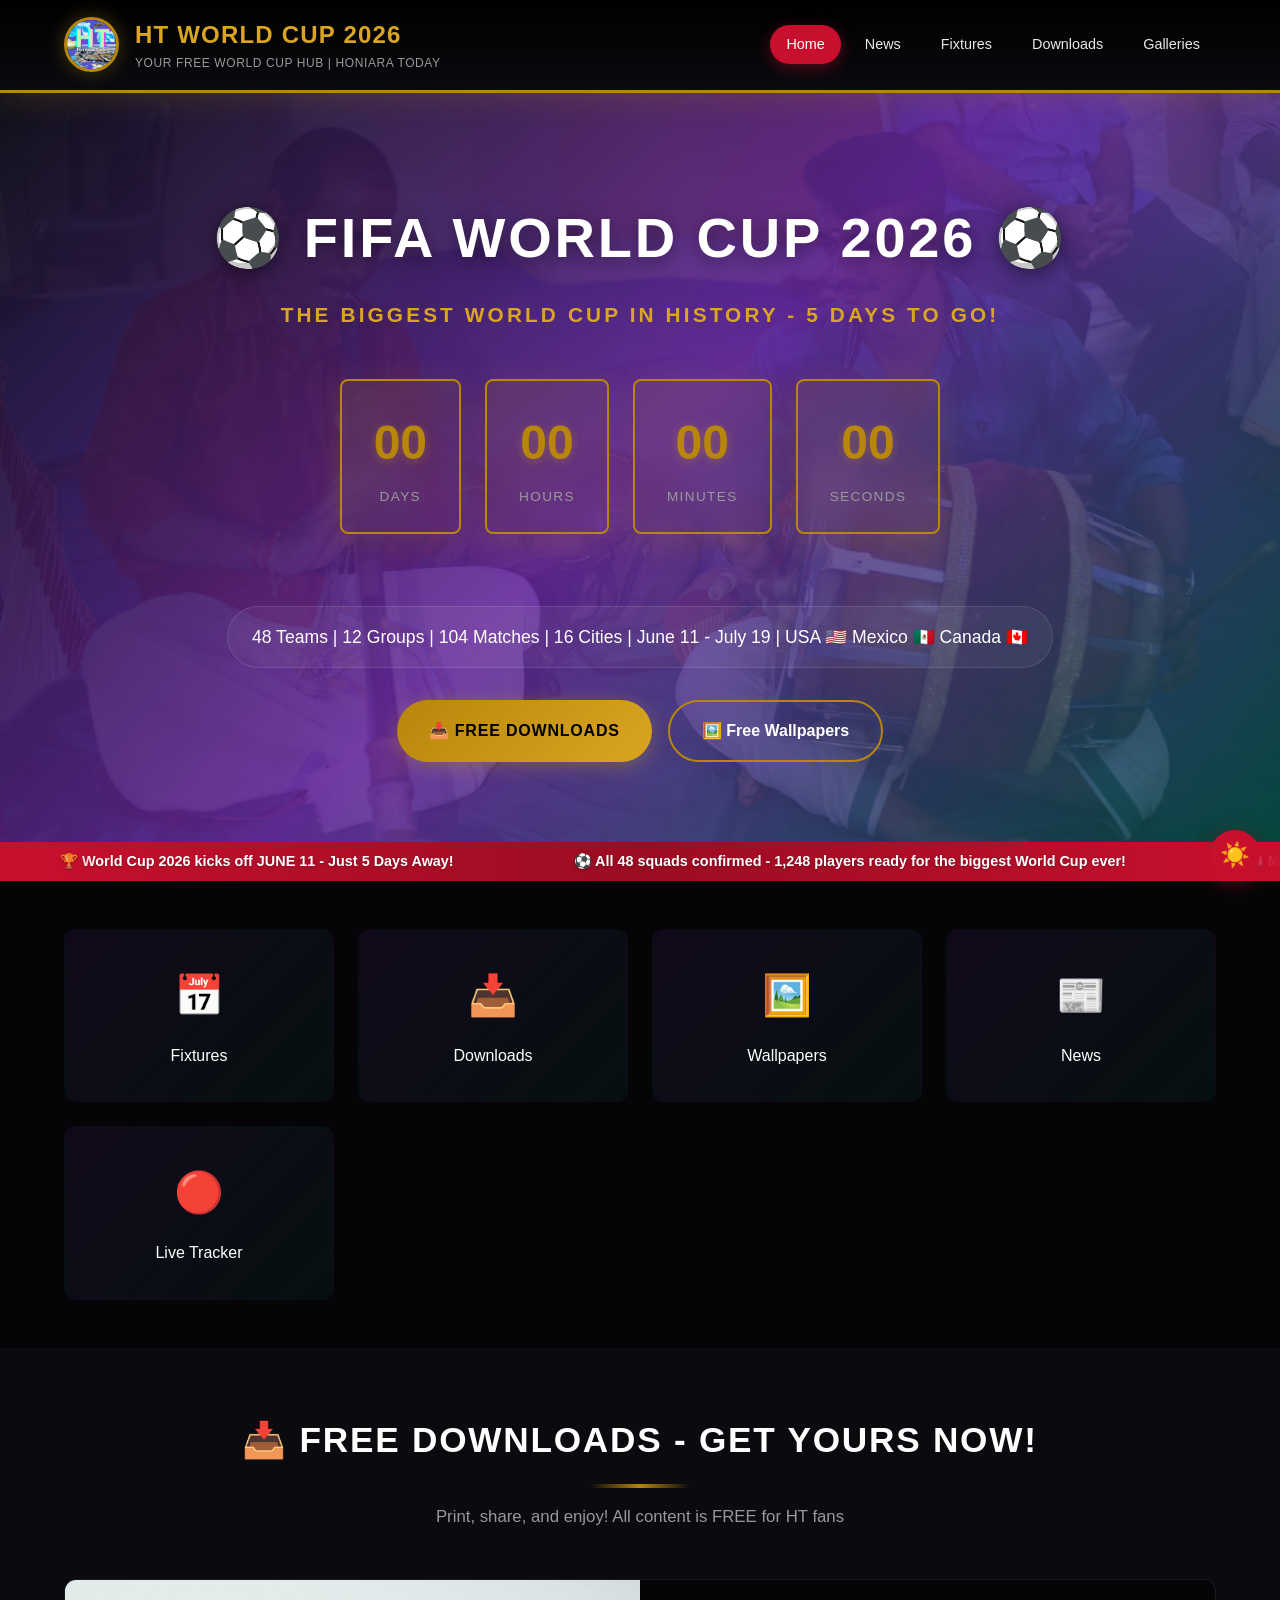
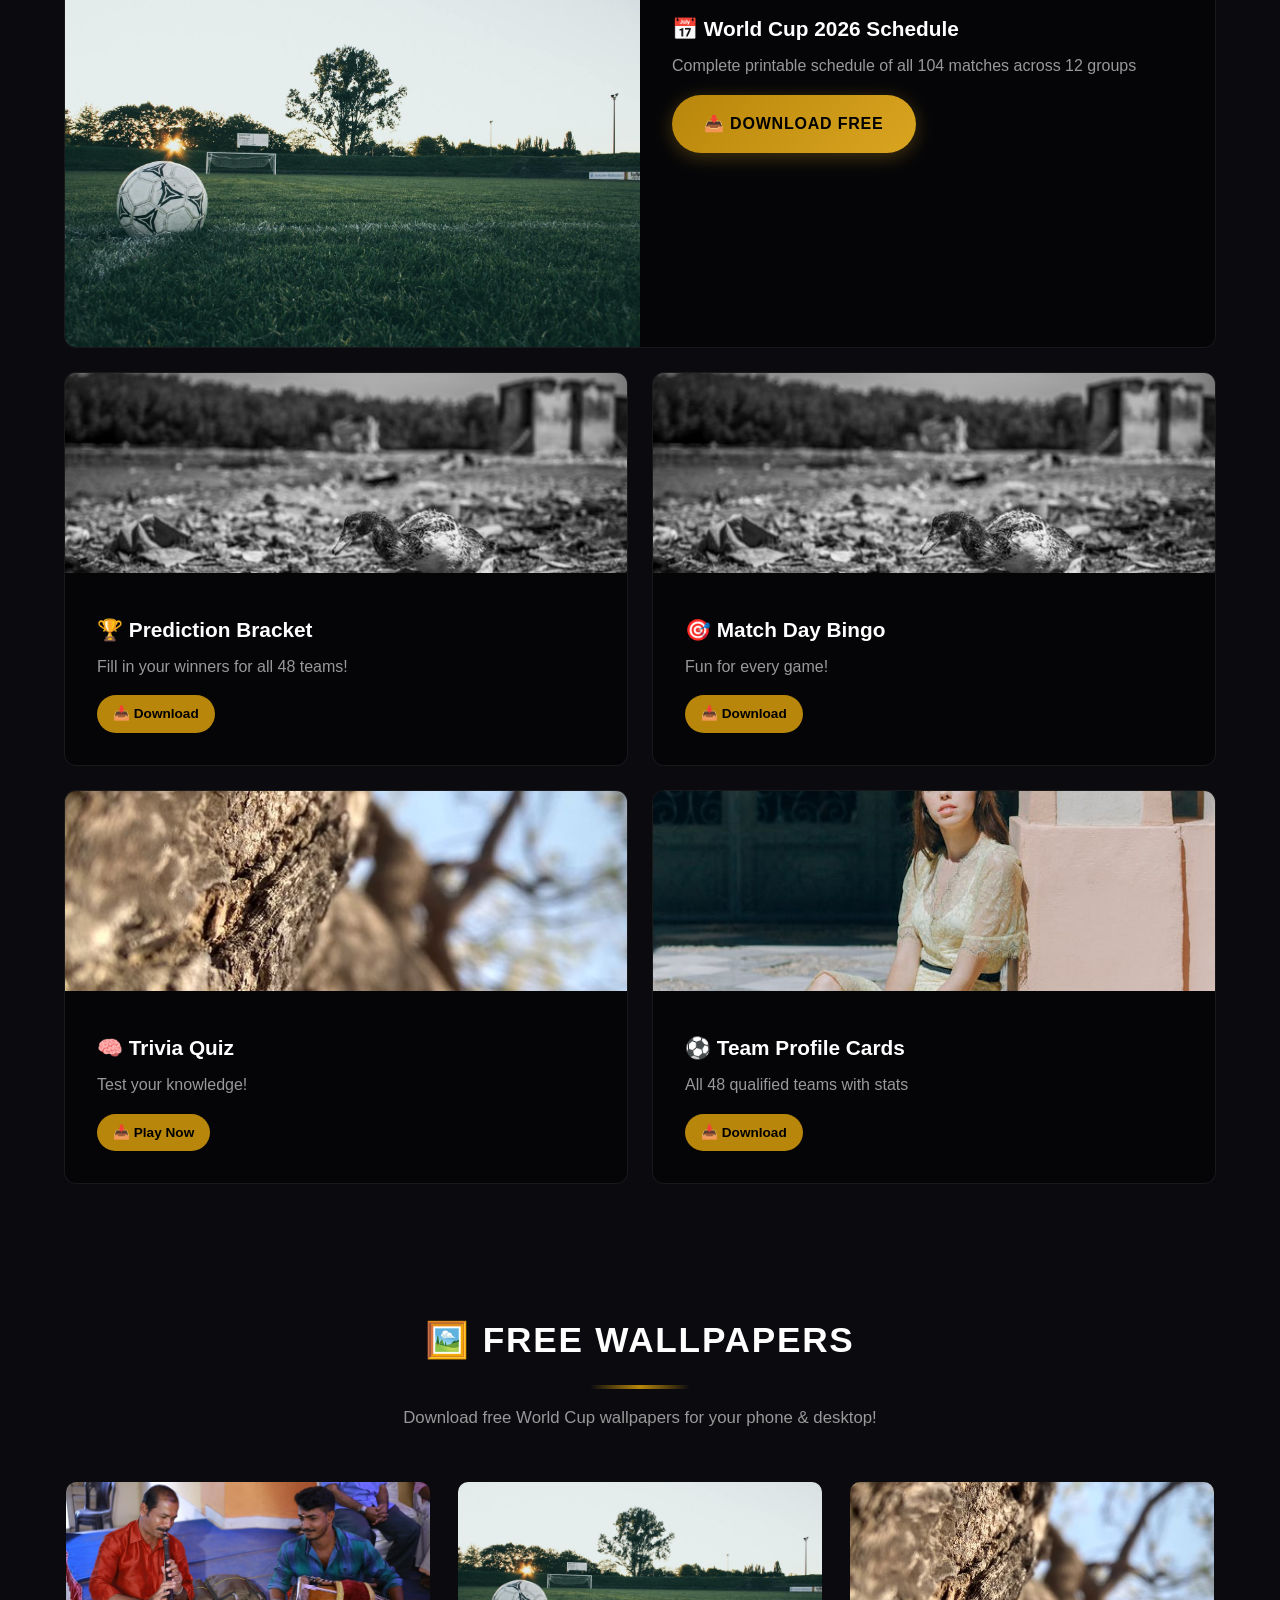
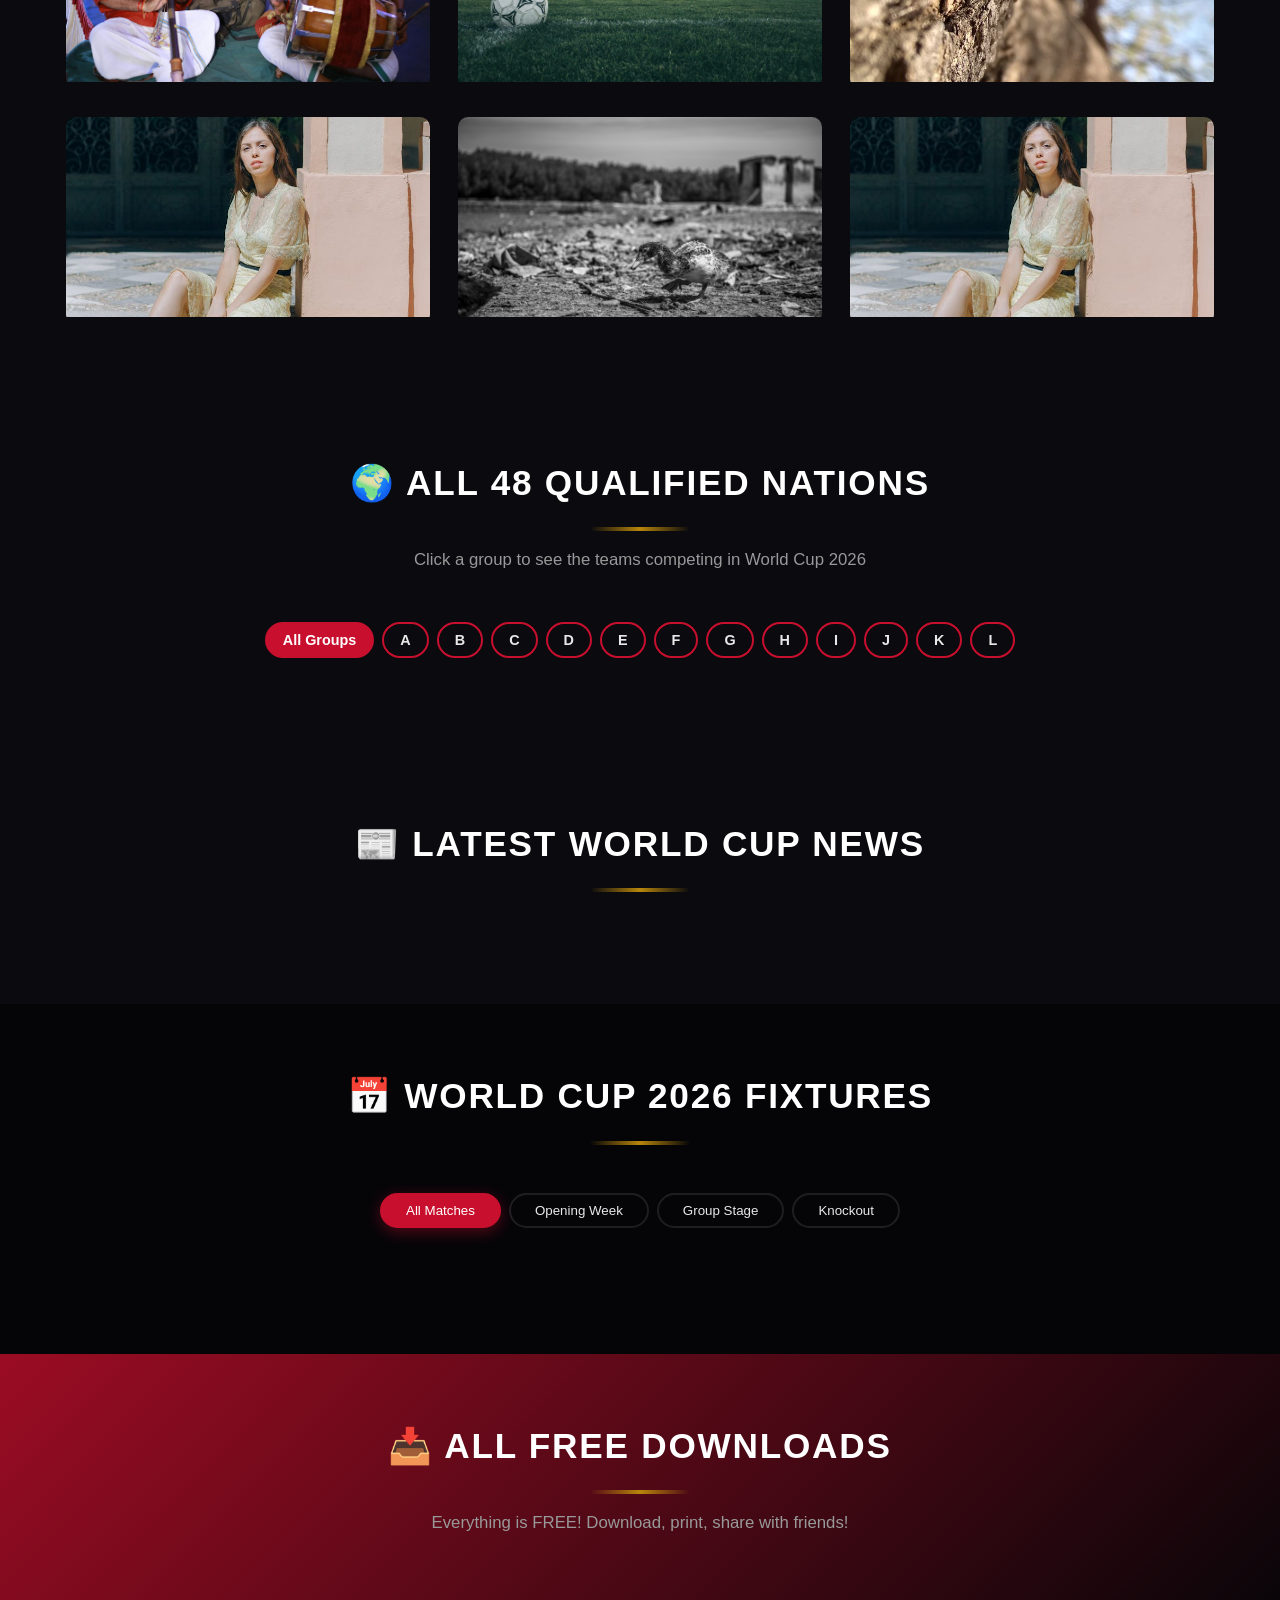
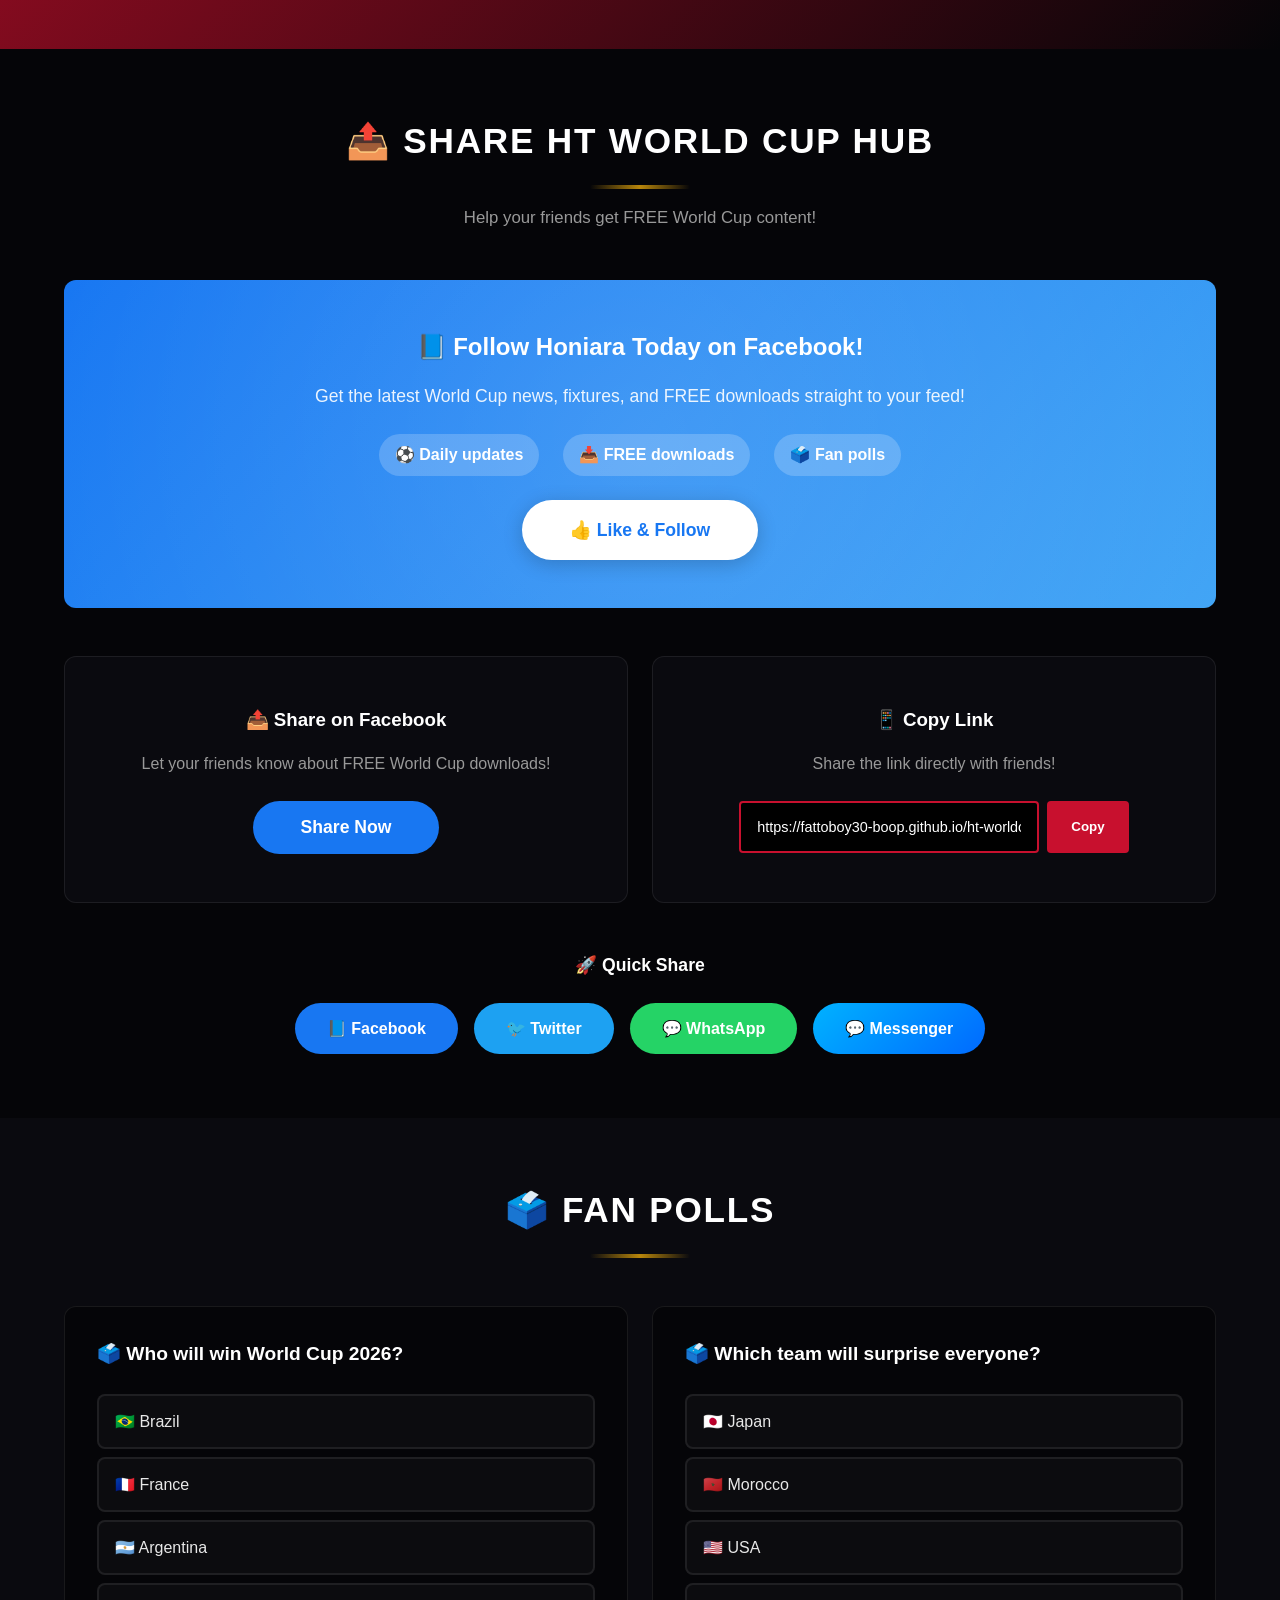
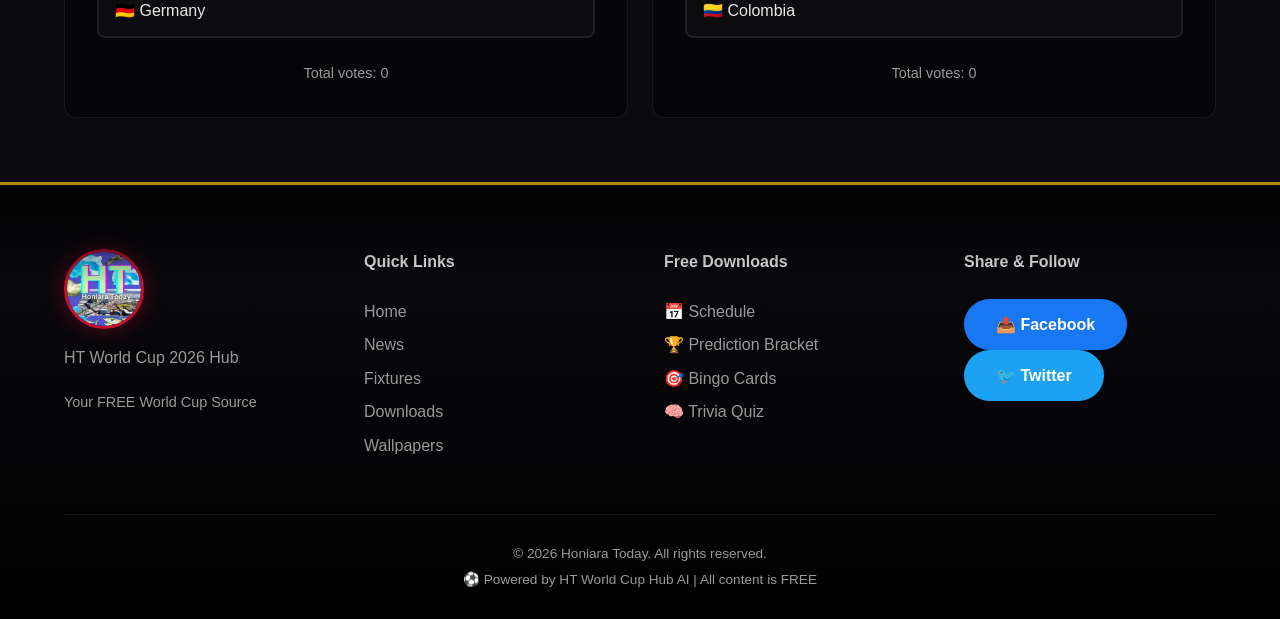
==== index.html @ 358db32e "FIFA World Cup 2026 Hub - Clean deploy - FIFA World Cup 2026 theme (gold, dark, official styling) - " ====
<!DOCTYPE html>
<html lang="en">
<head>
    <meta charset="UTF-8">
    <meta name="viewport" content="width=device-width, initial-scale=1.0">
    <title>HT World Cup 2026 Hub | Honiara Today - FREE News, Fixtures & Downloads</title>
    <meta name="description" content="Your #1 FREE World Cup 2026 source - News, fixtures, downloads, wallpapers, group stages & more! 48 teams, 12 groups, 104 matches.">
    <meta name="keywords" content="FIFA World Cup 2026, World Cup fixtures, World Cup news, free downloads, wallpapers, bingo, trivia">
    <meta name="author" content="Honiara Today">
    <meta name="robots" content="index, follow">
    <link rel="canonical" href="https://fattoboy30-boop.github.io/ht-worldcup-hub-2026/">
    
    <!-- Open Graph / Facebook -->
    <meta property="og:type" content="website">
    <meta property="og:url" content="https://fattoboy30-boop.github.io/ht-worldcup-hub-2026/">
    <meta property="og:title" content="HT World Cup 2026 Hub | Honiara Today">
    <meta property="og:description" content="FREE World Cup 2026 downloads, news, fixtures - Honiara Today. 48 teams, 12 groups, 104 matches.">
    <meta property="og:image" content="images/HT LOGO.jpg">
    <meta property="og:image:alt" content="HT World Cup 2026 Hub Logo">
    <meta property="og:site_name" content="HT World Cup 2026 Hub">
    
    <!-- Twitter -->
    <meta name="twitter:card" content="summary_large_image">
    <meta name="twitter:title" content="HT World Cup 2026 Hub | Honiara Today">
    <meta name="twitter:description" content="FREE World Cup 2026 downloads, news, fixtures - Honiara Today">
    <meta name="twitter:image" content="images/HT LOGO.jpg">
    
    <!-- Performance: Preconnect to external resources -->
    <link rel="preconnect" href="https://fonts.googleapis.com">
    <link rel="preconnect" href="https://fonts.gstatic.com" crossorigin>
    
    <!-- Favicon -->
    <link rel="icon" href="images/HT LOGO.jpg" type="image/jpeg">
    <link rel="apple-touch-icon" href="images/HT LOGO.jpg">
    
    <!-- Theme color for mobile browsers -->
    <meta name="theme-color" content="#7B2FBE">
    <meta name="msapplication-TileColor" content="#7B2FBE">
    
    <!-- Stylesheet -->
    <link rel="stylesheet" href="css/style.css">
    
    <!-- Structured Data for SEO -->
    <script type="application/ld+json">
    {
        "@context": "https://schema.org",
        "@type": "WebSite",
        "name": "HT World Cup 2026 Hub",
        "url": "https://fattoboy30-boop.github.io/ht-worldcup-hub-2026/",
        "description": "Your #1 FREE World Cup 2026 source - News, fixtures, downloads, wallpapers, group stages & more!",
        "publisher": {
            "@type": "Organization",
            "name": "Honiara Today",
            "logo": {
                "@type": "ImageObject",
                "url": "images/HT LOGO.jpg"
            }
        },
        "potentialAction": {
            "@type": "SearchAction",
            "target": "https://fattoboy30-boop.github.io/ht-worldcup-hub-2026/?search={search_term_string}",
            "query-input": "required name=search_term_string"
        }
    }
    </script>
</head>
<body>
    <!-- Skip to main content for accessibility -->
    <a href="#main-content" class="skip-link">Skip to main content</a>
    
    <!-- Header -->
    <header class="header" role="banner">
        <div class="container">
            <div class="logo-container">
                <img src="images/HT LOGO.jpg" alt="Honiara Today Logo" class="logo">
                <div class="brand">
                    <h1>HT World Cup 2026</h1>
                    <p>Your FREE World Cup Hub | Honiara Today</p>
                </div>
            </div>
            <nav class="nav" id="mainNav" role="navigation" aria-label="Main navigation">
                <a href="#home" class="nav-link active" aria-current="page">Home</a>
                <a href="#news" class="nav-link">News</a>
                <a href="#fixtures" class="nav-link">Fixtures</a>
                <a href="#downloads" class="nav-link">Downloads</a>
                <a href="#galleries" class="nav-link">Galleries</a>
            </nav>
            <button class="mobile-menu-btn" id="mobileMenuBtn" aria-label="Toggle navigation menu" aria-expanded="false" aria-controls="mainNav">☰</button>
        </div>
    </header>

    <!-- Hero Section -->
    <section class="hero" id="home" aria-label="Hero section with countdown">
        <div class="hero-bg">
            <img src="images/hero/hero_01.jpg" alt="FIFA World Cup 2026 Stadium" class="hero-image" loading="eager" fetchpriority="high">
            <div class="hero-overlay"></div>
        </div>
        <div class="hero-particles" id="heroParticles"></div>
        <div class="hero-content">
            <div class="countdown-container">
                <h2>⚽ FIFA World Cup 2026 ⚽</h2>
                <p class="countdown-label">The Biggest World Cup in History - 5 Days To Go!</p>
                <div class="countdown" id="countdown">
                    <div class="countdown-item">
                        <span id="days">00</span>
                        <label>Days</label>
                    </div>
                    <div class="countdown-item">
                        <span id="hours">00</span>
                        <label>Hours</label>
                    </div>
                    <div class="countdown-item">
                        <span id="minutes">00</span>
                        <label>Minutes</label>
                    </div>
                    <div class="countdown-item">
                        <span id="seconds">00</span>
                        <label>Seconds</label>
                    </div>
                </div>
                <p class="hero-info">48 Teams | 12 Groups | 104 Matches | 16 Cities | June 11 - July 19 | USA 🇺🇸 Mexico 🇲🇽 Canada 🇨🇦</p>
            </div>
            <div class="hero-cta">
                <a href="#downloads" class="btn btn-primary">📥 Free Downloads</a>
                <a href="#galleries" class="btn btn-secondary">🖼️ Free Wallpapers</a>
            </div>
        </div>
    </section>

    <!-- Breaking News Ticker -->
    <div class="ticker" role="marquee" aria-label="Breaking news">
        <div class="ticker-content" id="ticker">
            <span class="ticker-item">🏆 World Cup 2026 kicks off JUNE 11 - Just 5 Days Away!</span>
            <span class="ticker-item">⚽ All 48 squads confirmed - 1,248 players ready for the biggest World Cup ever!</span>
            <span class="ticker-item">⚽ Mexico vs South Africa - OPENING MATCH June 11 at Estadio Azteca</span>
            <span class="ticker-item">🆕 FIFA bans water bottles from stadiums - Hydration stations available</span>
            <span class="ticker-item">🆕 New Laws of the Game debut at World Cup 2026</span>
            <span class="ticker-item">⚽ Cote d'Ivoire stun France 2-1 in pre-tournament friendly!</span>
            <span class="ticker-item">⚽ Iraq draw with Spain - Merchas Doski wonder goal!</span>
            <span class="ticker-item">⚽ Iran visa crisis - squad departs for Mexico despite delays</span>
            <span class="ticker-item">📥 FREE downloads available - Schedules, Wallpapers, Bingo!</span>
            <span class="ticker-item">🗳️ Vote in our fan polls - Who will win World Cup 2026?</span>
        </div>
    </div>

    <!-- Main Content -->
    <main class="main" id="main-content" role="main">
        <!-- Live Scores Section (Hidden by default, shown during matches) -->
        <section class="section live-scores-section" id="live-scores" aria-labelledby="live-scores-title" style="display: none;">
            <div class="container">
                <h2 class="section-title reveal" id="live-scores-title">
                    <span class="live-indicator"></span>
                    🔴 Live Scores
                </h2>
                <div class="live-scores-grid" id="liveScoresGrid">
                    <!-- Live scores loaded from JS -->
                </div>
            </div>
        </section>

        <!-- Quick Links Section -->
        <section class="section quick-links" aria-labelledby="quick-links-title">
            <div class="container">
                <h2 class="section-title reveal" id="quick-links-title" style="display: none;">Quick Links</h2>
                <div class="quick-grid">
                    <a href="#fixtures" class="quick-card reveal">
                        <span class="quick-icon">📅</span>
                        <span>Fixtures</span>
                    </a>
                    <a href="#downloads" class="quick-card reveal">
                        <span class="quick-icon">📥</span>
                        <span>Downloads</span>
                    </a>
                    <a href="#galleries" class="quick-card reveal">
                        <span class="quick-icon">🖼️</span>
                        <span>Wallpapers</span>
                    </a>
                    <a href="#news" class="quick-card reveal">
                        <span class="quick-icon">📰</span>
                        <span>News</span>
                    </a>
                    <a href="downloads/live-tracker.html" class="quick-card reveal" target="_blank">
                        <span class="quick-icon">🔴</span>
                        <span>Live Tracker</span>
                    </a>
                </div>
            </div>
        </section>

        <!-- Featured Downloads Section -->
        <section class="section featured-downloads" id="featured" aria-labelledby="featured-title">
            <div class="container">
                <h2 class="section-title reveal" id="featured-title">📥 FREE Downloads - Get Yours Now!</h2>
                <p class="section-subtitle reveal">Print, share, and enjoy! All content is FREE for HT fans</p>
                <div class="featured-grid">
                    <div class="featured-card large reveal">
                        <img src="images/hero/hero_03.jpg" alt="World Cup 2026 Stadium" class="featured-img" loading="lazy">
                        <div class="featured-content">
                            <h3>📅 World Cup 2026 Schedule</h3>
                            <p>Complete printable schedule of all 104 matches across 12 groups</p>
                            <a href="downloads/world-cup-2026-schedule.html" class="btn btn-primary" target="_blank" rel="noopener">📥 Download FREE</a>
                        </div>
                    </div>
                    <div class="featured-card reveal">
                        <img src="images/downloads/downloads_02.jpg" alt="World Cup 2026 Prediction Bracket" class="featured-img" loading="lazy">
                        <div class="featured-content">
                            <h3>🏆 Prediction Bracket</h3>
                            <p>Fill in your winners for all 48 teams!</p>
                            <a href="downloads/prediction-bracket.html" class="btn-small" target="_blank" rel="noopener">📥 Download</a>
                        </div>
                    </div>
                    <div class="featured-card reveal">
                        <img src="images/news/news_07.jpg" alt="Match Day Bingo Cards" class="featured-img" loading="lazy">
                        <div class="featured-content">
                            <h3>🎯 Match Day Bingo</h3>
                            <p>Fun for every game!</p>
                            <a href="downloads/matchday-bingo.html" class="btn-small" target="_blank" rel="noopener">📥 Download</a>
                        </div>
                    </div>
                    <div class="featured-card reveal">
                        <img src="images/hero/hero_02.jpg" alt="World Cup 2026 Trivia Quiz" class="featured-img" loading="lazy">
                        <div class="featured-content">
                            <h3>🧠 Trivia Quiz</h3>
                            <p>Test your knowledge!</p>
                            <a href="downloads/world-cup-trivia.html" class="btn-small" target="_blank" rel="noopener">📥 Play Now</a>
                        </div>
                    </div>
                    <div class="featured-card reveal">
                        <img src="images/hero/hero_04.jpg" alt="All 48 Team Profile Cards" class="featured-img" loading="lazy">
                        <div class="featured-content">
                            <h3>⚽ Team Profile Cards</h3>
                            <p>All 48 qualified teams with stats</p>
                            <a href="downloads/team-profile-cards.html" class="btn-small" target="_blank" rel="noopener">📥 Download</a>
                        </div>
                    </div>
                </div>
            </div>
        </section>

        <!-- Free Wallpapers Section -->
        <section class="section wallpapers-section" id="galleries">
            <div class="container">
                <h2 class="section-title reveal">🖼️ FREE Wallpapers</h2>
                <p class="section-subtitle reveal">Download free World Cup wallpapers for your phone & desktop!</p>
                <div class="wallpapers-grid">
                    <div class="wallpaper-card reveal">
                        <img src="images/wallpapers/wallpapers_01.jpg" alt="Stadium Lights Wallpaper" class="wallpaper-img" loading="lazy">
                        <div class="wallpaper-overlay">
                            <span class="wallpaper-title">Stadium Lights</span>
                            <a href="images/wallpapers/wallpapers_01.jpg" download class="btn-small" aria-label="Download Stadium Lights wallpaper">📥 Download</a>
                        </div>
                    </div>
                    <div class="wallpaper-card reveal">
                        <img src="images/wallpapers/wallpapers_02.jpg" alt="Stadium Panorama Wallpaper" class="wallpaper-img" loading="lazy">
                        <div class="wallpaper-overlay">
                            <span class="wallpaper-title">Stadium Panorama</span>
                            <a href="images/wallpapers/wallpapers_02.jpg" download class="btn-small" aria-label="Download Stadium Panorama wallpaper">📥 Download</a>
                        </div>
                    </div>
                    <div class="wallpaper-card reveal">
                        <img src="images/wallpapers/wallpapers_03.jpg" alt="Football Field Wallpaper" class="wallpaper-img" loading="lazy">
                        <div class="wallpaper-overlay">
                            <span class="wallpaper-title">Football Field</span>
                            <a href="images/wallpapers/wallpapers_03.jpg" download class="btn-small" aria-label="Download Football Field wallpaper">📥 Download</a>
                        </div>
                    </div>
                    <div class="wallpaper-card reveal">
                        <img src="images/wallpapers/wallpapers_04.jpg" alt="Soccer Goal Wallpaper" class="wallpaper-img" loading="lazy">
                        <div class="wallpaper-overlay">
                            <span class="wallpaper-title">Soccer Goal</span>
                            <a href="images/wallpapers/wallpapers_04.jpg" download class="btn-small" aria-label="Download Soccer Goal wallpaper">📥 Download</a>
                        </div>
                    </div>
                    <div class="wallpaper-card reveal">
                        <img src="images/wallpapers/wallpapers_06.jpg" alt="Celebration Wallpaper" class="wallpaper-img" loading="lazy">
                        <div class="wallpaper-overlay">
                            <span class="wallpaper-title">Goal Celebration</span>
                            <a href="images/wallpapers/wallpapers_06.jpg" download class="btn-small" aria-label="Download Celebration wallpaper">📥 Download</a>
                        </div>
                    </div>
                    <div class="wallpaper-card reveal">
                        <img src="images/news/news_04.jpg" alt="Football Action Wallpaper" class="wallpaper-img" loading="lazy">
                        <div class="wallpaper-overlay">
                            <span class="wallpaper-title">Football Action</span>
                            <a href="images/news/news_04.jpg" download class="btn-small" aria-label="Download Football Action wallpaper">📥 Download</a>
                        </div>
                    </div>
                </div>
            </div>
        </section>

        <!-- All 48 Teams Section -->
        <section class="section teams-section" id="teams" aria-labelledby="teams-title">
            <div class="container">
                <h2 class="section-title reveal" id="teams-title">🌍 All 48 Qualified Nations</h2>
                <p class="section-subtitle reveal">Click a group to see the teams competing in World Cup 2026</p>
                <div class="groups-nav reveal" id="groupsNav">
                    <button class="group-tab active" data-group="all">All Groups</button>
                    <button class="group-tab" data-group="A">A</button>
                    <button class="group-tab" data-group="B">B</button>
                    <button class="group-tab" data-group="C">C</button>
                    <button class="group-tab" data-group="D">D</button>
                    <button class="group-tab" data-group="E">E</button>
                    <button class="group-tab" data-group="F">F</button>
                    <button class="group-tab" data-group="G">G</button>
                    <button class="group-tab" data-group="H">H</button>
                    <button class="group-tab" data-group="I">I</button>
                    <button class="group-tab" data-group="J">J</button>
                    <button class="group-tab" data-group="K">K</button>
                    <button class="group-tab" data-group="L">L</button>
                </div>
                <div class="teams-grid" id="teamsGrid">
                    <!-- Team cards loaded from JS -->
                </div>
            </div>
        </section>

        <!-- Latest News Section -->
        <section class="section" id="news">
            <div class="container">
                <h2 class="section-title reveal">📰 Latest World Cup News</h2>
                <div class="news-grid" id="newsGrid">
                    <!-- News cards loaded from JS -->
                </div>
            </div>
        </section>

        <!-- Fixtures Section -->
        <section class="section fixtures-section" id="fixtures" aria-labelledby="fixtures-title">
            <div class="container">
                <h2 class="section-title reveal" id="fixtures-title">📅 World Cup 2026 Fixtures</h2>
                <div class="fixtures-filter reveal">
                    <button class="filter-btn active" data-filter="all">All Matches</button>
                    <button class="filter-btn" data-filter="opening">Opening Week</button>
                    <button class="filter-btn" data-filter="group">Group Stage</button>
                    <button class="filter-btn" data-filter="knockout">Knockout</button>
                </div>
                <div class="fixtures-graphic-grid" id="fixturesGraphicGrid">
                    <!-- Graphic fixture cards loaded from JS -->
                </div>
                <div class="fixtures-list" id="fixturesList">
                    <!-- Fixtures loaded from JS -->
                </div>
            </div>
        </section>

        <!-- Downloads Section -->
        <section class="section downloads-section" id="downloads" aria-labelledby="downloads-title">
            <div class="container">
                <h2 class="section-title reveal" id="downloads-title">📥 All FREE Downloads</h2>
                <p class="section-subtitle reveal">Everything is FREE! Download, print, share with friends!</p>
                <div class="downloads-grid" id="downloadsGrid">
                    <!-- Download cards loaded from JS -->
                </div>
            </div>
        </section>

        <!-- Share Section -->
        <section class="section share-section" aria-labelledby="share-title">
            <div class="container">
                <h2 class="section-title reveal" id="share-title">📤 Share HT World Cup Hub</h2>
                <p class="section-subtitle reveal">Help your friends get FREE World Cup content!</p>
                
                <!-- Facebook Follow Prompt -->
                <div class="facebook-follow-card reveal">
                    <div class="fb-follow-content">
                        <h3>📘 Follow Honiara Today on Facebook!</h3>
                        <p>Get the latest World Cup news, fixtures, and FREE downloads straight to your feed!</p>
                        <div class="fb-follow-stats">
                            <span>⚽ Daily updates</span>
                            <span>📥 FREE downloads</span>
                            <span>🗳️ Fan polls</span>
                        </div>
                        <a href="https://www.facebook.com/HoniaraToday" target="_blank" class="fb-follow-btn">
                            👍 Like & Follow
                        </a>
                    </div>
                </div>

                <div class="share-grid">
                    <div class="share-card reveal">
                        <h3>📤 Share on Facebook</h3>
                        <p>Let your friends know about FREE World Cup downloads!</p>
                        <button class="share-btn facebook large" onclick="shareSite()">Share Now</button>
                    </div>
                    <div class="share-card reveal">
                        <h3>📱 Copy Link</h3>
                        <p>Share the link directly with friends!</p>
                        <div class="copy-link">
                            <input type="text" value="https://fattoboy30-boop.github.io/ht-worldcup-hub-2026/" readonly id="shareLink">
                            <button onclick="copyLink()">Copy</button>
                        </div>
                    </div>
                </div>

                <!-- Quick Share Buttons -->
                <div class="quick-share reveal">
                    <h4>🚀 Quick Share</h4>
                    <div class="quick-share-btns">
                        <button class="share-btn facebook" onclick="shareSite()">📘 Facebook</button>
                        <button class="share-btn twitter" onclick="shareOnTwitter()">🐦 Twitter</button>
                        <button class="share-btn whatsapp" onclick="shareOnWhatsApp()">💬 WhatsApp</button>
                        <button class="share-btn messenger" onclick="shareOnMessenger()">💬 Messenger</button>
                    </div>
                </div>
            </div>
        </section>

        <!-- Polls Section -->
        <section class="section polls-section" aria-labelledby="polls-title">
            <div class="container">
                <h2 class="section-title reveal" id="polls-title">🗳️ Fan Polls</h2>
                <div class="polls-grid">
                    <div class="poll-card reveal">
                        <h3>🗳️ Who will win World Cup 2026?</h3>
                        <div class="poll-options" id="poll1">
                            <button class="poll-option" data-votes="0">🇧🇷 Brazil</button>
                            <button class="poll-option" data-votes="0">🇫🇷 France</button>
                            <button class="poll-option" data-votes="0">🇦🇷 Argentina</button>
                            <button class="poll-option" data-votes="0">🇩🇪 Germany</button>
                        </div>
                        <p class="poll-total">Total votes: <span id="poll1Total">0</span></p>
                    </div>
                    <div class="poll-card reveal">
                        <h3>🗳️ Which team will surprise everyone?</h3>
                        <div class="poll-options" id="poll2">
                            <button class="poll-option" data-votes="0">🇯🇵 Japan</button>
                            <button class="poll-option" data-votes="0">🇲🇦 Morocco</button>
                            <button class="poll-option" data-votes="0">🇺🇸 USA</button>
                            <button class="poll-option" data-votes="0">🇨🇴 Colombia</button>
                        </div>
                        <p class="poll-total">Total votes: <span id="poll2Total">0</span></p>
                    </div>
                </div>
            </div>
        </section>
    </main>

    <!-- Footer -->
    <footer class="footer" role="contentinfo">
        <div class="container">
            <div class="footer-content">
                <div class="footer-brand">
                    <img src="images/HT LOGO.jpg" alt="Honiara Today Logo" class="footer-logo" loading="lazy">
                    <p>HT World Cup 2026 Hub</p>
                    <p class="footer-tagline">Your FREE World Cup Source</p>
                </div>
                <div class="footer-links">
                    <h4>Quick Links</h4>
                    <a href="#home">Home</a>
                    <a href="#news">News</a>
                    <a href="#fixtures">Fixtures</a>
                    <a href="#downloads">Downloads</a>
                    <a href="#galleries">Wallpapers</a>
                </div>
                <div class="footer-downloads">
                    <h4>Free Downloads</h4>
                    <a href="downloads/world-cup-2026-schedule.html">📅 Schedule</a>
                    <a href="downloads/prediction-bracket.html">🏆 Prediction Bracket</a>
                    <a href="downloads/matchday-bingo.html">🎯 Bingo Cards</a>
                    <a href="downloads/world-cup-trivia.html">🧠 Trivia Quiz</a>
                </div>
                <div class="footer-social">
                    <h4>Share & Follow</h4>
                    <button class="share-btn facebook" onclick="shareSite()">📤 Facebook</button>
                    <button class="share-btn twitter" onclick="shareOnTwitter()">🐦 Twitter</button>
                </div>
            </div>
            <div class="footer-bottom">
                <p>&copy; 2026 Honiara Today. All rights reserved.</p>
                <p>⚽ Powered by HT World Cup Hub AI | All content is FREE</p>
            </div>
        </div>
    </footer>

    <!-- Share Functions -->
    <script>
        // Theme Toggle
        function initThemeToggle() {
            const savedTheme = localStorage.getItem('theme') || 'dark';
            document.body.setAttribute('data-theme', savedTheme);
            
            // Create theme toggle button
            const themeToggle = document.createElement('button');
            themeToggle.className = 'theme-toggle';
            themeToggle.setAttribute('aria-label', 'Toggle dark/light theme');
            themeToggle.innerHTML = savedTheme === 'dark' ? '☀️' : '🌙';
            themeToggle.onclick = () => {
                const currentTheme = document.body.getAttribute('data-theme');
                const newTheme = currentTheme === 'dark' ? 'light' : 'dark';
                document.body.setAttribute('data-theme', newTheme);
                localStorage.setItem('theme', newTheme);
                themeToggle.innerHTML = newTheme === 'dark' ? '☀️' : '🌙';
                showNotification(`Switched to ${newTheme} mode`, 'info');
            };
            document.body.appendChild(themeToggle);
        }
        
        // Notification System
        function showNotification(message, type = 'info') {
            const toast = document.createElement('div');
            toast.className = `toast toast-${type}`;
            toast.setAttribute('role', 'alert');
            toast.setAttribute('aria-live', 'polite');
            toast.innerHTML = `
                <span class="toast-icon">${type === 'success' ? '✓' : type === 'error' ? '✗' : 'ℹ'}</span>
                <span class="toast-message">${message}</span>
            `;
            document.body.appendChild(toast);
            
            setTimeout(() => toast.classList.add('show'), 10);
            setTimeout(() => {
                toast.classList.remove('show');
                setTimeout(() => toast.remove(), 300);
            }, 3000);
        }
        
        // Service Worker for PWA support
        if ('serviceWorker' in navigator) {
            window.addEventListener('load', () => {
                navigator.serviceWorker.register('/sw.js').catch(() => {});
            });
        }
        
        // Notification permission request
        function requestNotificationPermission() {
            if ('Notification' in window && Notification.permission === 'default') {
                Notification.requestPermission();
            }
        }
        
        // Initialize theme on load
        initThemeToggle();
        
        function shareSite() {
            const url = encodeURIComponent('https://fattoboy30-boop.github.io/ht-worldcup-hub-2026/');
            const text = encodeURIComponent('⚽ FREE World Cup 2026 Downloads! Get schedules, wallpapers, bingo cards & more! 🏆\n\n#WorldCup2026 #HoniaraToday');
            window.open(`https://www.facebook.com/sharer/sharer.php?u=${url}&quote=${text}`, '_blank');
        }

        function shareOnFacebook() {
            const url = encodeURIComponent('https://fattoboy30-boop.github.io/ht-worldcup-hub-2026/');
            const text = encodeURIComponent('⚽ FREE World Cup 2026 Downloads! Get schedules, wallpapers, bingo cards & more! 🏆\n\n#WorldCup2026 #HoniaraToday');
            window.open(`https://www.facebook.com/sharer/sharer.php?u=${url}&quote=${text}`, '_blank');
        }

        function shareOnTwitter() {
            const text = encodeURIComponent('⚽ FREE World Cup 2026 Downloads! 📥\n\nSchedules, wallpapers, bingo cards & more!\n\n#WorldCup2026 #HoniaraToday #Football');
            window.open(`https://twitter.com/intent/tweet?text=${text}`, '_blank');
        }

        function shareOnWhatsApp() {
            const text = encodeURIComponent('⚽ FREE World Cup 2026 Downloads! 📥\n\nSchedules, wallpapers, bingo cards & more!\n\nhttps://fattoboy30-boop.github.io/ht-worldcup-hub-2026/');
            window.open(`https://wa.me/?text=${text}`, '_blank');
        }

        function shareOnMessenger() {
            const url = encodeURIComponent('https://fattoboy30-boop.github.io/ht-worldcup-hub-2026/');
            window.open(`https://www.facebook.com/dialog/send?link=${url}&app_id=YOUR_APP_ID&redirect_uri=${url}`, '_blank');
        }

        function copyLink() {
            const linkInput = document.getElementById('shareLink');
            linkInput.select();
            linkInput.setSelectionRange(0, 99999);
            navigator.clipboard.writeText(linkInput.value).then(() => {
                const btn = linkInput.nextElementSibling;
                const originalText = btn.textContent;
                btn.textContent = 'Copied!';
                btn.style.background = 'var(--secondary)';
                showNotification('Link copied to clipboard!', 'success');
                setTimeout(() => {
                    btn.textContent = originalText;
                    btn.style.background = '';
                }, 2000);
            }).catch(() => {
                showNotification('Failed to copy link', 'error');
            });
        }
    </script>

    <script src="js/data.js"></script>
    <script src="js/app.js"></script>
</body>
</html>
---- css/style.css ----
/* HT World Cup Hub - FIFA World Cup 2026 Theme */
/* Inspired by official FIFA World Cup 2026 branding */

:root {
    /* FIFA World Cup 2026 Official Colors */
    --primary: #C8102E;
    --primary-dark: #9B0C23;
    --primary-glow: rgba(200, 16, 46, 0.4);
    --secondary: #00A651;
    --secondary-glow: rgba(0, 166, 81, 0.4);
    --accent: #0068B5;
    --gold: #B8860B;
    --gold-light: #DAA520;
    --gold-glow: rgba(218, 165, 32, 0.3);
    
    /* Backgrounds - Dark Stadium Feel */
    --dark: #0A0A0F;
    --darker: #050508;
    --darkest: #000000;
    
    /* Text */
    --white: #FFFFFF;
    --text: #E8E8E8;
    --text-muted: #999999;
    
    /* FIFA Host Country Colors */
    --canada-red: #FF0000;
    --mexico-green: #006847;
    --usa-blue: #002868;
    
    /* Functional */
    --success: #00A651;
    --danger: #C8102E;
    --warning: #DAA520;
    
    /* Spacing */
    --space-xs: 4px;
    --space-sm: 8px;
    --space-md: 16px;
    --space-lg: 24px;
    --space-xl: 32px;
    --space-2xl: 48px;
    --space-3xl: 64px;
    
    /* Border Radius */
    --radius-sm: 4px;
    --radius-md: 8px;
    --radius-lg: 12px;
    --radius-xl: 16px;
    --radius-pill: 50px;
    
    /* Transitions */
    --transition-fast: 150ms ease;
    --transition-base: 300ms ease;
    --transition-slow: 500ms ease;
}

/* ===================== ACCESSIBILITY ===================== */
.skip-link {
    position: absolute;
    top: -100%;
    left: 50%;
    transform: translateX(-50%);
    background: var(--primary);
    color: var(--white);
    padding: var(--space-md) var(--space-xl);
    border-radius: var(--radius-sm);
    z-index: 10000;
    font-weight: 600;
    text-decoration: none;
    transition: var(--transition-fast);
}

.skip-link:focus {
    top: var(--space-md);
    outline: 3px solid var(--secondary);
    outline-offset: 2px;
}

/* Focus states for keyboard navigation */
:focus-visible {
    outline: 3px solid var(--secondary);
    outline-offset: 2px;
}

/* Reduced motion preference */
@media (prefers-reduced-motion: reduce) {
    *,
    *::before,
    *::after {
        animation-duration: 0.01ms !important;
        animation-iteration-count: 1 !important;
        transition-duration: 0.01ms !important;
        scroll-behavior: auto !important;
    }
    
    .reveal {
        opacity: 1;
        transform: none;
    }
    
    .particle {
        display: none;
    }
}

* {
    margin: 0;
    padding: 0;
    box-sizing: border-box;
}

html {
    scroll-behavior: smooth;
}

body {
    font-family: 'Segoe UI', Tahoma, Geneva, Verdana, sans-serif;
    background: var(--dark);
    color: var(--text);
    line-height: 1.6;
    overflow-x: hidden;
}

.container {
    max-width: 1200px;
    margin: 0 auto;
    padding: 0 var(--space-lg);
}

/* ===================== HEADER - FIFA STYLE ===================== */
.header {
    background: linear-gradient(180deg, #000000 0%, #0A0A0F 100%);
    backdrop-filter: blur(20px);
    -webkit-backdrop-filter: blur(20px);
    padding: var(--space-md) 0;
    position: sticky;
    top: 0;
    z-index: 1000;
    border-bottom: 3px solid var(--gold);
    box-shadow: 0 4px 30px rgba(184, 134, 11, 0.2);
}

.header .container {
    display: flex;
    justify-content: space-between;
    align-items: center;
}

.logo-container {
    display: flex;
    align-items: center;
    gap: var(--space-md);
}

.logo {
    width: 55px;
    height: 55px;
    border-radius: 50%;
    object-fit: cover;
    border: 3px solid var(--gold);
    box-shadow: 0 0 20px var(--gold-glow);
    transition: var(--transition-base);
}

.logo:hover {
    transform: scale(1.1) rotate(5deg);
    box-shadow: 0 0 30px var(--gold-glow);
}

.brand h1 {
    font-size: 1.5rem;
    font-weight: 800;
    color: var(--gold-light);
    letter-spacing: 0.05em;
    text-transform: uppercase;
}

.brand p {
    font-size: 0.75rem;
    color: var(--text-muted);
    letter-spacing: 0.05em;
    text-transform: uppercase;
}

.nav {
    display: flex;
    gap: var(--space-sm);
}

.nav-link {
    color: var(--text);
    text-decoration: none;
    padding: var(--space-sm) var(--space-md);
    border-radius: var(--radius-pill);
    font-weight: 500;
    font-size: 0.9rem;
    transition: var(--transition-base);
    position: relative;
    overflow: hidden;
}

.nav-link::before {
    content: '';
    position: absolute;
    top: 0;
    left: -100%;
    width: 100%;
    height: 100%;
    background: linear-gradient(90deg, transparent, rgba(255,255,255,0.1), transparent);
    transition: var(--transition-slow);
}

.nav-link:hover::before {
    left: 100%;
}

.nav-link:hover,
.nav-link.active {
    background: var(--primary);
    color: var(--white);
    box-shadow: 0 4px 15px var(--primary-glow);
}

.mobile-menu-btn {
    display: none;
    background: none;
    border: 2px solid var(--primary);
    color: var(--white);
    font-size: 1.5rem;
    cursor: pointer;
    padding: var(--space-sm) var(--space-md);
    border-radius: var(--radius-sm);
    transition: var(--transition-base);
}

.mobile-menu-btn:hover {
    background: var(--primary);
}

/* ===================== HERO ===================== */
.hero {
    padding: 100px 20px 80px;
    text-align: center;
    position: relative;
    overflow: hidden;
    min-height: 80vh;
    display: flex;
    align-items: center;
    justify-content: center;
}

.hero-bg {
    position: absolute;
    top: 0;
    left: 0;
    right: 0;
    bottom: 0;
    overflow: hidden;
}

.hero-image {
    width: 100%;
    height: 100%;
    object-fit: cover;
    filter: brightness(0.4);
}

.hero-overlay {
    position: absolute;
    top: 0;
    left: 0;
    right: 0;
    bottom: 0;
    background: linear-gradient(135deg, rgba(15, 15, 26, 0.95) 0%, rgba(123, 47, 190, 0.7) 50%, rgba(0, 212, 170, 0.3) 100%);
}

.hero-particles {
    position: absolute;
    top: 0;
    left: 0;
    right: 0;
    bottom: 0;
    overflow: hidden;
    pointer-events: none;
}

.particle {
    position: absolute;
    width: 4px;
    height: 4px;
    background: var(--gold);
    border-radius: 50%;
    opacity: 0;
    animation: particleFloat 8s infinite;
}

@keyframes particleFloat {
    0% { opacity: 0; transform: translateY(100vh) scale(0); }
    10% { opacity: 1; }
    90% { opacity: 1; }
    100% { opacity: 0; transform: translateY(-100vh) scale(1); }
}

.hero-content {
    position: relative;
    z-index: 1;
    max-width: 900px;
    margin: 0 auto;
}

.countdown-container h2 {
    font-size: 3.5rem;
    font-weight: 900;
    color: var(--white);
    margin-bottom: var(--space-md);
    text-shadow: 0 4px 20px rgba(0, 0, 0, 0.5);
    text-transform: uppercase;
    letter-spacing: 0.05em;
    animation: titleGlow 3s ease-in-out infinite;
}

@keyframes titleGlow {
    0%, 100% { text-shadow: 0 4px 20px rgba(184, 134, 11, 0.5); }
    50% { text-shadow: 0 4px 40px rgba(218, 165, 32, 0.8); }
}

.countdown-label {
    font-size: 1.3rem;
    color: var(--gold-light);
    margin-bottom: var(--space-2xl);
    font-weight: 600;
    letter-spacing: 0.15em;
    text-transform: uppercase;
}

.countdown {
    display: flex;
    justify-content: center;
    gap: var(--space-lg);
    margin-bottom: var(--space-2xl);
    flex-wrap: wrap;
}

.countdown-item {
    background: linear-gradient(145deg, rgba(184, 134, 11, 0.15), rgba(218, 165, 32, 0.05));
    backdrop-filter: blur(15px);
    -webkit-backdrop-filter: blur(15px);
    padding: var(--space-lg) var(--space-xl);
    border-radius: var(--radius-md);
    min-width: 120px;
    border: 2px solid var(--gold);
    box-shadow: 0 8px 32px rgba(184, 134, 11, 0.2);
    transition: var(--transition-base);
    position: relative;
    overflow: hidden;
}

.countdown-item::before {
    content: '';
    position: absolute;
    top: 0;
    left: -100%;
    width: 100%;
    height: 100%;
    background: linear-gradient(90deg, transparent, rgba(218, 165, 32, 0.2), transparent);
    animation: shimmer 3s infinite;
}

@keyframes shimmer {
    0% { left: -100%; }
    100% { left: 100%; }
}

.countdown-item:hover {
    transform: translateY(-5px) scale(1.05);
    border-color: var(--gold);
    box-shadow: 0 12px 40px var(--gold-glow);
}

.countdown-item span {
    display: block;
    font-size: 3rem;
    font-weight: 800;
    color: var(--gold);
    text-shadow: 0 2px 10px var(--gold-glow);
    font-variant-numeric: tabular-nums;
}

.countdown-item label {
    font-size: 0.85rem;
    color: var(--text-muted);
    text-transform: uppercase;
    letter-spacing: 0.1em;
    margin-top: var(--space-xs);
    display: block;
}

.hero-info {
    font-size: 1.1rem;
    color: var(--white);
    margin-top: var(--space-lg);
    padding: var(--space-md) var(--space-lg);
    background: rgba(255, 255, 255, 0.05);
    border-radius: var(--radius-pill);
    display: inline-block;
    border: 1px solid rgba(255, 255, 255, 0.1);
}

.hero-cta {
    display: flex;
    justify-content: center;
    gap: var(--space-md);
    margin-top: var(--space-xl);
    flex-wrap: wrap;
}

/* ===================== BUTTONS ===================== */
.btn {
    padding: var(--space-md) var(--space-xl);
    border-radius: var(--radius-pill);
    text-decoration: none;
    font-weight: 700;
    font-size: 1rem;
    transition: var(--transition-base);
    display: inline-flex;
    align-items: center;
    gap: var(--space-sm);
    position: relative;
    overflow: hidden;
}

.btn::after {
    content: '';
    position: absolute;
    top: 50%;
    left: 50%;
    width: 0;
    height: 0;
    background: rgba(255, 255, 255, 0.2);
    border-radius: 50%;
    transform: translate(-50%, -50%);
    transition: var(--transition-slow);
}

.btn:active::after {
    width: 300px;
    height: 300px;
}

.btn-primary {
    background: linear-gradient(135deg, var(--gold), var(--gold-light));
    color: var(--darkest);
    box-shadow: 0 4px 20px var(--gold-glow);
    font-weight: 800;
    text-transform: uppercase;
    letter-spacing: 0.05em;
}

.btn-primary:hover {
    transform: translateY(-3px);
    box-shadow: 0 8px 30px var(--gold-glow);
}

.btn-secondary {
    background: transparent;
    color: var(--white);
    border: 2px solid var(--gold);
}

.btn-secondary:hover {
    background: var(--gold);
    border-color: var(--gold);
    color: var(--darkest);
    box-shadow: 0 4px 20px var(--gold-glow);
}

.btn-small {
    padding: var(--space-sm) var(--space-md);
    font-size: 0.85rem;
    border-radius: var(--radius-pill);
    background: var(--gold);
    color: var(--darkest);
    font-weight: 700;
    text-decoration: none;
    font-weight: 600;
    display: inline-block;
    transition: var(--transition-base);
}

.btn-small:hover {
    background: var(--accent);
    transform: translateY(-2px);
    box-shadow: 0 4px 15px var(--secondary-glow);
}

/* ===================== TICKER ===================== */
.ticker {
    background: linear-gradient(90deg, var(--primary), var(--primary-dark), var(--primary));
    padding: var(--space-sm) 0;
    overflow: hidden;
    position: relative;
}

.ticker::before,
.ticker::after {
    content: '';
    position: absolute;
    top: 0;
    width: 100px;
    height: 100%;
    z-index: 2;
}

.ticker::before {
    left: 0;
    background: linear-gradient(90deg, var(--primary), transparent);
}

.ticker::after {
    right: 0;
    background: linear-gradient(-90deg, var(--primary), transparent);
}

.ticker-content {
    display: flex;
    animation: ticker 40s linear infinite;
    white-space: nowrap;
}

.ticker-item {
    padding: 0 60px;
    color: var(--white);
    font-weight: 600;
    font-size: 0.9rem;
    text-shadow: 0 1px 3px rgba(0, 0, 0, 0.3);
}

@keyframes ticker {
    0% { transform: translateX(0); }
    100% { transform: translateX(-50%); }
}

/* ===================== SECTIONS ===================== */
.section {
    padding: var(--space-3xl) 0;
    position: relative;
}

.section-title {
    font-size: 2.2rem;
    font-weight: 900;
    color: var(--white);
    margin-bottom: var(--space-2xl);
    text-align: center;
    position: relative;
    letter-spacing: 0.05em;
    text-transform: uppercase;
}

.section-title::after {
    content: '';
    display: block;
    width: 100px;
    height: 4px;
    background: linear-gradient(90deg, transparent, var(--gold), transparent);
    margin: var(--space-md) auto 0;
    border-radius: var(--radius-pill);
}

.section-subtitle {
    text-align: center;
    color: var(--text-muted);
    margin-top: calc(-1 * var(--space-xl));
    margin-bottom: var(--space-2xl);
    font-size: 1.05rem;
}

/* ===================== QUICK LINKS ===================== */
.quick-links {
    padding: var(--space-2xl) 0;
    background: var(--darker);
}

.quick-grid {
    display: grid;
    grid-template-columns: repeat(4, 1fr);
    gap: var(--space-lg);
}

.quick-card {
    display: flex;
    flex-direction: column;
    align-items: center;
    gap: var(--space-md);
    padding: var(--space-xl) var(--space-lg);
    background: linear-gradient(135deg, rgba(123, 47, 190, 0.1), rgba(0, 212, 170, 0.05));
    border-radius: var(--radius-lg);
    text-decoration: none;
    color: var(--white);
    transition: var(--transition-base);
    border: 2px solid transparent;
    position: relative;
    overflow: hidden;
}

.quick-card::before {
    content: '';
    position: absolute;
    top: 0;
    left: 0;
    right: 0;
    bottom: 0;
    background: linear-gradient(135deg, var(--primary), var(--secondary));
    opacity: 0;
    transition: var(--transition-base);
    z-index: -1;
}

.quick-card:hover::before {
    opacity: 1;
}

.quick-card:hover {
    transform: translateY(-8px);
    border-color: var(--secondary);
    box-shadow: 0 12px 40px var(--secondary-glow);
}

.quick-icon {
    font-size: 2.5rem;
    transition: var(--transition-base);
}

.quick-card:hover .quick-icon {
    transform: scale(1.2) rotate(10deg);
}

/* ===================== NEWS ===================== */
.news-grid {
    display: grid;
    grid-template-columns: repeat(auto-fit, minmax(320px, 1fr));
    gap: var(--space-lg);
}

.news-card {
    background: var(--darker);
    border-radius: var(--radius-lg);
    overflow: hidden;
    transition: var(--transition-base);
    border: 1px solid rgba(255, 255, 255, 0.08);
    position: relative;
}

.news-card::before {
    content: '';
    position: absolute;
    top: 0;
    left: 0;
    right: 0;
    height: 3px;
    background: linear-gradient(90deg, var(--primary), var(--secondary));
    transform: scaleX(0);
    transition: var(--transition-base);
}

.news-card:hover::before {
    transform: scaleX(1);
}

.news-card:hover {
    transform: translateY(-8px);
    border-color: var(--primary);
    box-shadow: 0 12px 40px rgba(123, 47, 190, 0.2);
}

.news-card-image {
    width: 100%;
    height: 180px;
    display: flex;
    align-items: center;
    justify-content: center;
    font-size: 3.5rem;
    position: relative;
    overflow: hidden;
}

.news-card-image::after {
    content: '';
    position: absolute;
    bottom: 0;
    left: 0;
    right: 0;
    height: 50%;
    background: linear-gradient(transparent, var(--darker));
}

.news-card-content {
    padding: var(--space-lg);
}

.news-card-tag {
    display: inline-block;
    background: linear-gradient(135deg, var(--primary), var(--primary-dark));
    color: var(--white);
    padding: var(--space-xs) var(--space-md);
    border-radius: var(--radius-pill);
    font-size: 0.75rem;
    font-weight: 600;
    margin-bottom: var(--space-sm);
    text-transform: uppercase;
    letter-spacing: 0.05em;
}

.news-card h3 {
    color: var(--white);
    font-size: 1.15rem;
    font-weight: 700;
    margin-bottom: var(--space-sm);
    line-height: 1.4;
}

.news-card p {
    color: var(--text-muted);
    font-size: 0.9rem;
    margin-bottom: var(--space-md);
    line-height: 1.5;
}

.news-card-meta {
    display: flex;
    justify-content: space-between;
    align-items: center;
    font-size: 0.8rem;
    color: var(--text-muted);
    padding-top: var(--space-sm);
    border-top: 1px solid rgba(255, 255, 255, 0.08);
}

.news-card-meta a {
    color: var(--secondary);
    text-decoration: none;
    font-weight: 600;
    transition: var(--transition-fast);
}

.news-card-meta a:hover {
    color: var(--accent);
}

/* ===================== SOLOMON FOCUS ===================== */
.solomon-focus {
    background: linear-gradient(135deg, rgba(123, 47, 190, 0.15) 0%, rgba(0, 212, 170, 0.08) 100%);
    position: relative;
    overflow: hidden;
}

.solomon-focus::before {
    content: '';
    position: absolute;
    top: -50%;
    left: -50%;
    width: 200%;
    height: 200%;
    background: radial-gradient(circle, rgba(0, 212, 170, 0.05) 0%, transparent 50%);
    animation: pulse 8s ease-in-out infinite;
}

@keyframes pulse {
    0%, 100% { transform: scale(1); opacity: 0.5; }
    50% { transform: scale(1.1); opacity: 1; }
}

.solomon-content {
    display: grid;
    grid-template-columns: repeat(auto-fit, minmax(320px, 1fr));
    gap: var(--space-lg);
    position: relative;
    z-index: 1;
}

.solomon-card {
    background: rgba(22, 22, 42, 0.9);
    backdrop-filter: blur(10px);
    padding: var(--space-xl);
    border-radius: var(--radius-lg);
    border: 1px solid rgba(0, 212, 170, 0.2);
    transition: var(--transition-base);
}

.solomon-card:hover {
    border-color: var(--secondary);
    box-shadow: 0 8px 32px var(--secondary-glow);
}

.solomon-card h3 {
    color: var(--secondary);
    margin-bottom: var(--space-lg);
    font-size: 1.3rem;
    font-weight: 700;
}

.solomon-img {
    width: 100%;
    height: 180px;
    object-fit: cover;
    border-radius: var(--radius-md);
    margin-bottom: var(--space-md);
}

.match-info {
    display: flex;
    justify-content: space-around;
    align-items: center;
    margin: var(--space-lg) 0;
    padding: var(--space-lg);
    background: rgba(255, 255, 255, 0.03);
    border-radius: var(--radius-md);
    border: 1px solid rgba(255, 255, 255, 0.05);
}

.team {
    display: flex;
    flex-direction: column;
    align-items: center;
    gap: var(--space-sm);
}

.team .flag {
    font-size: 3rem;
    transition: var(--transition-base);
}

.team:hover .flag {
    transform: scale(1.2);
}

.vs {
    font-size: 1.8rem;
    font-weight: 800;
    color: var(--gold);
    text-shadow: 0 0 20px var(--gold-glow);
}

.match-details {
    color: var(--text-muted);
    margin: var(--space-sm) 0;
    font-size: 0.9rem;
    display: flex;
    align-items: center;
    gap: var(--space-sm);
}

.player-list {
    list-style: none;
}

.player-list li {
    padding: var(--space-md) 0;
    border-bottom: 1px solid rgba(255, 255, 255, 0.08);
    color: var(--text);
    transition: var(--transition-fast);
}

.player-list li:hover {
    color: var(--secondary);
    padding-left: var(--space-sm);
}

.player-list li:last-child {
    border-bottom: none;
}

.share-buttons {
    display: flex;
    gap: var(--space-sm);
    margin-top: var(--space-lg);
    flex-wrap: wrap;
}

/* ===================== FIXTURES ===================== */
.fixtures-section {
    background: var(--darker);
}

.fixtures-filter {
    display: flex;
    justify-content: center;
    gap: var(--space-sm);
    margin-bottom: var(--space-xl);
    flex-wrap: wrap;
}

.filter-btn {
    padding: var(--space-sm) var(--space-lg);
    border: 2px solid rgba(255, 255, 255, 0.1);
    border-radius: var(--radius-pill);
    background: transparent;
    color: var(--text);
    cursor: pointer;
    transition: var(--transition-base);
    font-weight: 500;
}

.filter-btn:hover,
.filter-btn.active {
    background: var(--primary);
    border-color: var(--primary);
    color: var(--white);
    box-shadow: 0 4px 15px var(--primary-glow);
}

.fixtures-list {
    display: grid;
    gap: var(--space-md);
}

.fixture-item {
    display: grid;
    grid-template-columns: 1fr auto 1fr;
    align-items: center;
    background: var(--dark);
    padding: var(--space-lg);
    border-radius: var(--radius-md);
    border: 1px solid rgba(255, 255, 255, 0.08);
    transition: var(--transition-base);
    position: relative;
    overflow: hidden;
}

.fixture-item::before {
    content: '';
    position: absolute;
    left: 0;
    top: 0;
    bottom: 0;
    width: 4px;
    background: var(--primary);
    opacity: 0;
    transition: var(--transition-base);
}

.fixture-item:hover::before {
    opacity: 1;
}

.fixture-item:hover {
    border-color: var(--primary);
    transform: translateX(5px);
}

.fixture-team {
    display: flex;
    align-items: center;
    gap: var(--space-md);
}

.fixture-team:last-child {
    justify-content: flex-end;
}

.fixture-team .flag {
    font-size: 2.5rem;
    transition: var(--transition-base);
}

.fixture-team:hover .flag {
    transform: scale(1.15);
}

.fixture-team span {
    font-weight: 600;
    font-size: 1.05rem;
}

.fixture-score {
    font-size: 1.8rem;
    font-weight: 800;
    color: var(--gold);
    padding: 0 var(--space-xl);
    text-shadow: 0 0 15px var(--gold-glow);
}

.fixture-info {
    text-align: center;
    grid-column: 1 / -1;
    margin-top: var(--space-md);
    padding-top: var(--space-md);
    border-top: 1px solid rgba(255, 255, 255, 0.08);
    color: var(--text-muted);
    font-size: 0.85rem;
}

/* ===================== DOWNLOADS ===================== */
.downloads-section {
    background: linear-gradient(135deg, var(--primary-dark) 0%, var(--darker) 100%);
}

.featured-grid {
    display: grid;
    grid-template-columns: repeat(2, 1fr);
    gap: var(--space-lg);
}

.featured-card {
    position: relative;
    border-radius: var(--radius-lg);
    overflow: hidden;
    background: var(--darker);
    border: 1px solid rgba(255, 255, 255, 0.08);
    transition: var(--transition-base);
}

.featured-card:hover {
    transform: translateY(-5px);
    border-color: var(--secondary);
    box-shadow: 0 12px 40px var(--secondary-glow);
}

.featured-card.large {
    grid-column: span 2;
    display: grid;
    grid-template-columns: 1fr 1fr;
}

.featured-img {
    width: 100%;
    height: 200px;
    object-fit: cover;
    transition: var(--transition-slow);
}

.featured-card:hover .featured-img {
    transform: scale(1.05);
}

.featured-card.large .featured-img {
    height: 100%;
    min-height: 280px;
}

.featured-content {
    padding: var(--space-xl);
}

.featured-content h3 {
    color: var(--white);
    margin-bottom: var(--space-sm);
    font-size: 1.3rem;
    font-weight: 700;
}

.featured-content p {
    color: var(--text-muted);
    margin-bottom: var(--space-md);
}

.downloads-grid {
    display: grid;
    grid-template-columns: repeat(auto-fit, minmax(280px, 1fr));
    gap: var(--space-lg);
}

.download-card {
    background: var(--darker);
    border-radius: var(--radius-lg);
    overflow: hidden;
    transition: var(--transition-base);
    border: 1px solid rgba(255, 255, 255, 0.08);
}

.download-card:hover {
    transform: translateY(-8px);
    border-color: var(--secondary);
    box-shadow: 0 12px 40px var(--secondary-glow);
}

.download-icon {
    height: 140px;
    display: flex;
    align-items: center;
    justify-content: center;
    font-size: 4rem;
    background: linear-gradient(135deg, var(--primary), var(--accent));
    position: relative;
    overflow: hidden;
}

.download-icon::after {
    content: '';
    position: absolute;
    top: -50%;
    left: -50%;
    width: 200%;
    height: 200%;
    background: radial-gradient(circle, rgba(255,255,255,0.1) 0%, transparent 50%);
    animation: rotate 10s linear infinite;
}

@keyframes rotate {
    0% { transform: rotate(0deg); }
    100% { transform: rotate(360deg); }
}

.download-content {
    padding: var(--space-lg);
}

.download-content h3 {
    color: var(--white);
    margin-bottom: var(--space-sm);
    font-weight: 700;
}

.download-content p {
    color: var(--text-muted);
    font-size: 0.9rem;
    margin-bottom: var(--space-md);
}

.download-btn {
    display: block;
    width: 100%;
    padding: var(--space-md);
    background: var(--secondary);
    color: var(--darkest);
    text-align: center;
    text-decoration: none;
    border-radius: var(--radius-sm);
    font-weight: 700;
    transition: var(--transition-base);
}

.download-btn:hover {
    background: var(--accent);
    transform: scale(1.02);
    box-shadow: 0 4px 15px var(--secondary-glow);
}

/* ===================== WALLPAPERS ===================== */
.wallpapers-section {
    background: var(--dark);
}

.wallpapers-grid {
    display: grid;
    grid-template-columns: repeat(3, 1fr);
    gap: var(--space-lg);
}

.wallpaper-card {
    position: relative;
    border-radius: var(--radius-lg);
    overflow: hidden;
    cursor: pointer;
    border: 2px solid transparent;
    transition: var(--transition-base);
}

.wallpaper-card:hover {
    border-color: var(--primary);
    box-shadow: 0 8px 32px var(--primary-glow);
}

.wallpaper-img {
    width: 100%;
    height: 200px;
    object-fit: cover;
    transition: var(--transition-slow);
}

.wallpaper-card:hover .wallpaper-img {
    transform: scale(1.1);
}

.wallpaper-overlay {
    position: absolute;
    bottom: 0;
    left: 0;
    right: 0;
    padding: var(--space-lg);
    background: linear-gradient(transparent, rgba(0, 0, 0, 0.95));
    display: flex;
    justify-content: space-between;
    align-items: center;
    opacity: 0;
    transform: translateY(20px);
    transition: var(--transition-base);
}

.wallpaper-card:hover .wallpaper-overlay {
    opacity: 1;
    transform: translateY(0);
}

.wallpaper-title {
    color: var(--white);
    font-weight: 700;
}

/* ===================== POLLS ===================== */
.polls-section {
    background: var(--dark);
}

.polls-grid {
    display: grid;
    grid-template-columns: repeat(auto-fit, minmax(320px, 1fr));
    gap: var(--space-lg);
}

.poll-card {
    background: var(--darker);
    padding: var(--space-xl);
    border-radius: var(--radius-lg);
    border: 1px solid rgba(255, 255, 255, 0.08);
    transition: var(--transition-base);
}

.poll-card:hover {
    border-color: var(--primary);
    box-shadow: 0 8px 32px rgba(123, 47, 190, 0.15);
}

.poll-card h3 {
    color: var(--white);
    margin-bottom: var(--space-lg);
    font-size: 1.2rem;
    font-weight: 700;
}

.poll-options {
    display: grid;
    gap: var(--space-sm);
}

.poll-option {
    padding: var(--space-md);
    background: rgba(255, 255, 255, 0.03);
    border: 2px solid rgba(255, 255, 255, 0.08);
    border-radius: var(--radius-md);
    color: var(--text);
    cursor: pointer;
    transition: var(--transition-base);
    text-align: left;
    font-size: 1rem;
    position: relative;
    overflow: hidden;
}

.poll-option::before {
    content: '';
    position: absolute;
    top: 0;
    left: 0;
    width: 0;
    height: 100%;
    background: linear-gradient(90deg, var(--primary), var(--secondary));
    opacity: 0.2;
    transition: var(--transition-base);
    z-index: -1;
}

.poll-option:hover {
    border-color: var(--primary);
    transform: translateX(5px);
}

.poll-option:hover::before {
    width: 100%;
}

.poll-option.voted {
    border-color: var(--secondary);
    background: rgba(0, 212, 170, 0.1);
}

.poll-total {
    text-align: center;
    margin-top: var(--space-lg);
    color: var(--text-muted);
    font-size: 0.9rem;
}

/* ===================== SHARE SECTION ===================== */
.share-section {
    background: var(--darker);
}

.share-grid {
    display: grid;
    grid-template-columns: repeat(2, 1fr);
    gap: var(--space-lg);
}

.share-card {
    background: var(--dark);
    padding: var(--space-2xl);
    border-radius: var(--radius-lg);
    text-align: center;
    border: 1px solid rgba(255, 255, 255, 0.08);
    transition: var(--transition-base);
}

.share-card:hover {
    border-color: var(--primary);
    transform: translateY(-5px);
}

.share-card h3 {
    color: var(--white);
    margin-bottom: var(--space-md);
}

.share-card p {
    color: var(--text-muted);
    margin-bottom: var(--space-lg);
}

.share-btn {
    padding: var(--space-md) var(--space-xl);
    border: none;
    border-radius: var(--radius-pill);
    font-weight: 700;
    cursor: pointer;
    transition: var(--transition-base);
    font-size: 1rem;
}

.share-btn.facebook {
    background: #1877F2;
    color: white;
}

.share-btn.facebook:hover {
    background: #0d65d9;
    transform: translateY(-3px) scale(1.05);
    box-shadow: 0 8px 25px rgba(24, 119, 242, 0.4);
}

.share-btn.twitter {
    background: #1DA1F2;
    color: white;
}

.share-btn.twitter:hover {
    background: #0d8bd9;
    transform: translateY(-3px) scale(1.05);
    box-shadow: 0 8px 25px rgba(29, 161, 242, 0.4);
}

.share-btn.large {
    padding: var(--space-md) var(--space-2xl);
    font-size: 1.1rem;
}

.copy-link {
    display: flex;
    gap: var(--space-sm);
    justify-content: center;
}

.copy-link input {
    padding: var(--space-md);
    border: 2px solid var(--primary);
    border-radius: var(--radius-sm);
    background: var(--darkest);
    color: var(--white);
    width: 300px;
    font-size: 0.9rem;
    transition: var(--transition-base);
}

.copy-link input:focus {
    outline: none;
    border-color: var(--secondary);
    box-shadow: 0 0 15px var(--secondary-glow);
}

.copy-link button {
    padding: var(--space-md) var(--space-lg);
    background: var(--primary);
    color: white;
    border: none;
    border-radius: var(--radius-sm);
    cursor: pointer;
    font-weight: 700;
    transition: var(--transition-base);
}

.copy-link button:hover {
    background: var(--secondary);
    color: var(--darkest);
}

/* ===================== FACEBOOK FOLLOW CARD ===================== */
.facebook-follow-card {
    background: linear-gradient(135deg, #1877F2 0%, #42A5F5 100%);
    border-radius: var(--radius-lg);
    padding: var(--space-2xl);
    margin-bottom: var(--space-2xl);
    text-align: center;
    position: relative;
    overflow: hidden;
}

.facebook-follow-card::before {
    content: '';
    position: absolute;
    top: -50%;
    left: -50%;
    width: 200%;
    height: 200%;
    background: radial-gradient(circle, rgba(255,255,255,0.1) 0%, transparent 50%);
    animation: pulse 4s ease-in-out infinite;
}

.fb-follow-content {
    position: relative;
    z-index: 1;
}

.fb-follow-content h3 {
    color: white;
    font-size: 1.5rem;
    margin-bottom: var(--space-md);
}

.fb-follow-content p {
    color: rgba(255,255,255,0.9);
    margin-bottom: var(--space-lg);
    font-size: 1.1rem;
}

.fb-follow-stats {
    display: flex;
    justify-content: center;
    gap: var(--space-lg);
    margin-bottom: var(--space-lg);
    flex-wrap: wrap;
}

.fb-follow-stats span {
    color: white;
    font-weight: 600;
    padding: var(--space-sm) var(--space-md);
    background: rgba(255,255,255,0.2);
    border-radius: var(--radius-pill);
}

.fb-follow-btn {
    display: inline-block;
    background: white;
    color: #1877F2;
    padding: var(--space-md) var(--space-2xl);
    border-radius: var(--radius-pill);
    text-decoration: none;
    font-weight: 700;
    font-size: 1.1rem;
    transition: var(--transition-base);
    box-shadow: 0 4px 20px rgba(0,0,0,0.2);
}

.fb-follow-btn:hover {
    transform: translateY(-3px) scale(1.05);
    box-shadow: 0 8px 30px rgba(0,0,0,0.3);
}

/* ===================== QUICK SHARE ===================== */
.quick-share {
    margin-top: var(--space-2xl);
    text-align: center;
}

.quick-share h4 {
    color: var(--white);
    margin-bottom: var(--space-lg);
    font-size: 1.1rem;
}

.quick-share-btns {
    display: flex;
    justify-content: center;
    gap: var(--space-md);
    flex-wrap: wrap;
}

.share-btn.whatsapp {
    background: #25D366;
    color: white;
}

.share-btn.whatsapp:hover {
    background: #1da851;
    transform: translateY(-3px) scale(1.05);
    box-shadow: 0 8px 25px rgba(37, 211, 102, 0.4);
}

.share-btn.messenger {
    background: linear-gradient(135deg, #00B2FF, #006AFF);
    color: white;
}

.share-btn.messenger:hover {
    background: linear-gradient(135deg, #006AFF, #0043CC);
    transform: translateY(-3px) scale(1.05);
    box-shadow: 0 8px 25px rgba(0, 106, 255, 0.4);
}

/* ===================== FOOTER ===================== */
.footer {
    background: linear-gradient(180deg, #0A0A0F 0%, #000000 100%);
    padding: var(--space-3xl) 0 var(--space-lg);
    border-top: 3px solid var(--gold);
    position: relative;
}

.footer::before {
    content: '';
    position: absolute;
    top: 0;
    left: 0;
    right: 0;
    height: 100px;
    background: linear-gradient(var(--darkest), transparent);
    pointer-events: none;
}

.footer-content {
    display: grid;
    grid-template-columns: repeat(auto-fit, minmax(200px, 1fr));
    gap: var(--space-2xl);
    margin-bottom: var(--space-2xl);
}

.footer-brand {
    display: flex;
    flex-direction: column;
    gap: var(--space-md);
}

.footer-logo {
    width: 80px;
    height: 80px;
    border-radius: 50%;
    object-fit: cover;
    border: 3px solid var(--primary);
    box-shadow: 0 0 25px var(--primary-glow);
}

.footer-brand p {
    color: var(--text-muted);
}

.footer-tagline {
    color: var(--secondary);
    font-size: 0.9rem;
    margin-top: var(--space-xs);
}

.footer-links h4,
.footer-downloads h4,
.footer-social h4 {
    color: var(--white);
    margin-bottom: var(--space-lg);
    font-weight: 700;
}

.footer-links a,
.footer-downloads a {
    display: block;
    color: var(--text-muted);
    text-decoration: none;
    margin-bottom: var(--space-sm);
    transition: var(--transition-fast);
}

.footer-links a:hover,
.footer-downloads a:hover {
    color: var(--secondary);
    padding-left: var(--space-sm);
}

.footer-bottom {
    text-align: center;
    padding-top: var(--space-lg);
    border-top: 1px solid rgba(255, 255, 255, 0.08);
}

.footer-bottom p {
    color: var(--text-muted);
    font-size: 0.85rem;
    margin: var(--space-xs) 0;
}

/* ===================== LIVE SCORES ===================== */
.live-scores-section {
    background: linear-gradient(135deg, rgba(220, 53, 69, 0.15) 0%, rgba(22, 22, 42, 0.95) 100%);
    border-bottom: 2px solid var(--danger);
}

.live-indicator {
    display: inline-block;
    width: 12px;
    height: 12px;
    background: var(--danger);
    border-radius: 50%;
    margin-right: 8px;
    animation: pulse-live 1.5s infinite;
}

@keyframes pulse-live {
    0%, 100% { opacity: 1; transform: scale(1); }
    50% { opacity: 0.5; transform: scale(1.2); }
}

.live-scores-grid {
    display: grid;
    grid-template-columns: repeat(auto-fit, minmax(300px, 1fr));
    gap: var(--space-lg);
}

.live-score-card {
    background: var(--darker);
    border-radius: var(--radius-lg);
    padding: var(--space-lg);
    border: 2px solid var(--danger);
    position: relative;
    overflow: hidden;
}

.live-score-card::before {
    content: 'LIVE';
    position: absolute;
    top: 10px;
    right: 10px;
    background: var(--danger);
    color: var(--white);
    padding: 4px 8px;
    border-radius: var(--radius-sm);
    font-size: 0.75rem;
    font-weight: 700;
    animation: pulse-live 1.5s infinite;
}

.live-score-teams {
    display: grid;
    grid-template-columns: 1fr auto 1fr;
    align-items: center;
    gap: var(--space-md);
    margin-bottom: var(--space-md);
}

.live-score-team {
    text-align: center;
}

.live-score-team .flag {
    font-size: 2rem;
}

.live-score-team .name {
    font-weight: 600;
    margin-top: var(--space-xs);
}

.live-score-result {
    font-size: 2rem;
    font-weight: 800;
    color: var(--gold);
}

.live-score-info {
    text-align: center;
    color: var(--text-muted);
    font-size: 0.9rem;
    padding-top: var(--space-md);
    border-top: 1px solid rgba(255, 255, 255, 0.08);
}

/* ===================== THEME TOGGLE ===================== */
.theme-toggle {
    position: fixed;
    bottom: 20px;
    right: 20px;
    width: 50px;
    height: 50px;
    border-radius: 50%;
    background: var(--primary);
    color: var(--white);
    border: none;
    font-size: 1.5rem;
    cursor: pointer;
    z-index: 1000;
    box-shadow: 0 4px 20px var(--primary-glow);
    transition: var(--transition-base);
    display: flex;
    align-items: center;
    justify-content: center;
}

.theme-toggle:hover {
    transform: scale(1.1) rotate(15deg);
    box-shadow: 0 8px 30px var(--primary-glow);
}

/* Light theme styles */
[data-theme="light"] body,
[data-theme="light"] .header,
[data-theme="light"] .footer,
[data-theme="light"] .news-card,
[data-theme="light"] .download-card,
[data-theme="light"] .featured-card,
[data-theme="light"] .wallpaper-card,
[data-theme="light"] .poll-card,
[data-theme="light"] .solomon-card,
[data-theme="light"] .share-card {
    background: #ffffff;
    color: #1a1a2e;
}

[data-theme="light"] .section-title,
[data-theme="light"] h2,
[data-theme="light"] h3,
[data-theme="light"] h4 {
    color: #1a1a2e;
}

[data-theme="light"] .text-muted,
[data-theme="light"] p {
    color: #666666;
}

/* ===================== NOTIFICATION TOAST ===================== */
.toast {
    position: fixed;
    bottom: 80px;
    right: 20px;
    background: var(--darker);
    color: var(--white);
    padding: var(--space-md) var(--space-lg);
    border-radius: var(--radius-md);
    display: flex;
    align-items: center;
    gap: var(--space-md);
    box-shadow: 0 8px 32px rgba(0, 0, 0, 0.3);
    transform: translateX(120%);
    transition: transform 0.3s ease;
    z-index: 10000;
    border: 1px solid rgba(255, 255, 255, 0.1);
}

.toast.show {
    transform: translateX(0);
}

.toast-success {
    border-left: 4px solid var(--success);
}

.toast-error {
    border-left: 4px solid var(--danger);
}

.toast-info {
    border-left: 4px solid var(--accent);
}

.toast-icon {
    font-size: 1.2rem;
}

.toast-success .toast-icon { color: var(--success); }
.toast-error .toast-icon { color: var(--danger); }
.toast-info .toast-icon { color: var(--accent); }

/* ===================== SEARCH OVERLAY ===================== */
.search-overlay {
    position: fixed;
    top: 0;
    left: 0;
    right: 0;
    bottom: 0;
    background: rgba(15, 15, 26, 0.95);
    backdrop-filter: blur(20px);
    z-index: 10000;
    display: flex;
    align-items: center;
    justify-content: center;
    opacity: 0;
    visibility: hidden;
    transition: var(--transition-base);
}

.search-overlay.active {
    opacity: 1;
    visibility: visible;
}

.search-container {
    width: 90%;
    max-width: 600px;
    text-align: center;
}

.search-input {
    width: 100%;
    padding: var(--space-lg);
    font-size: 1.5rem;
    background: var(--darker);
    border: 2px solid var(--primary);
    border-radius: var(--radius-lg);
    color: var(--white);
    outline: none;
    transition: var(--transition-base);
}

.search-input:focus {
    border-color: var(--secondary);
    box-shadow: 0 0 30px var(--secondary-glow);
}

.search-close {
    position: absolute;
    top: 20px;
    right: 20px;
    background: none;
    border: none;
    color: var(--white);
    font-size: 2rem;
    cursor: pointer;
}

/* ===================== BACK TO TOP ===================== */
.back-to-top {
    position: fixed;
    bottom: 80px;
    left: 20px;
    width: 45px;
    height: 45px;
    border-radius: 50%;
    background: var(--secondary);
    color: var(--darkest);
    border: none;
    font-size: 1.2rem;
    cursor: pointer;
    z-index: 1000;
    opacity: 0;
    visibility: hidden;
    transition: var(--transition-base);
    display: flex;
    align-items: center;
    justify-content: center;
}

.back-to-top.visible {
    opacity: 1;
    visibility: visible;
}

.back-to-top:hover {
    transform: translateY(-5px);
    box-shadow: 0 4px 20px var(--secondary-glow);
}

/* ===================== LOADING SPINNER ===================== */
.spinner {
    width: 40px;
    height: 40px;
    border: 4px solid rgba(123, 47, 190, 0.2);
    border-top-color: var(--primary);
    border-radius: 50%;
    animation: spin 1s linear infinite;
}

@keyframes spin {
    to { transform: rotate(360deg); }
}

/* ===================== SCROLLBAR ===================== */
::-webkit-scrollbar {
    width: 10px;
}

::-webkit-scrollbar-track {
    background: var(--darkest);
}

::-webkit-scrollbar-thumb {
    background: linear-gradient(var(--primary), var(--primary-dark));
    border-radius: var(--radius-pill);
}

::-webkit-scrollbar-thumb:hover {
    background: linear-gradient(var(--secondary), var(--primary));
}

/* ===================== ANIMATIONS ===================== */
@keyframes fadeIn {
    from { opacity: 0; transform: translateY(20px); }
    to { opacity: 1; transform: translateY(0); }
}

@keyframes slideInLeft {
    from { opacity: 0; transform: translateX(-30px); }
    to { opacity: 1; transform: translateX(0); }
}

@keyframes slideInRight {
    from { opacity: 0; transform: translateX(30px); }
    to { opacity: 1; transform: translateX(0); }
}

@keyframes scaleIn {
    from { opacity: 0; transform: scale(0.9); }
    to { opacity: 1; transform: scale(1); }
}

.news-card,
.download-card,
.fixture-item,
.poll-card,
.featured-card,
.wallpaper-card {
    animation: fadeIn 0.6s ease forwards;
}

/* ===================== RESPONSIVE ===================== */
@media (max-width: 1024px) {
    .featured-grid {
        grid-template-columns: 1fr;
    }
    
    .featured-card.large {
        grid-column: span 1;
        grid-template-columns: 1fr;
    }
    
    .wallpapers-grid {
        grid-template-columns: repeat(2, 1fr);
    }
}

@media (max-width: 768px) {
    .nav {
        display: none;
        position: absolute;
        top: 100%;
        left: 0;
        right: 0;
        background: rgba(22, 22, 42, 0.98);
        backdrop-filter: blur(20px);
        flex-direction: column;
        padding: var(--space-lg);
        border-bottom: 3px solid var(--primary);
        gap: var(--space-sm);
    }

    .nav.active {
        display: flex;
    }

    .nav-link {
        padding: var(--space-md);
        text-align: center;
    }

    .mobile-menu-btn {
        display: block;
    }

    .hero {
        padding: 60px 20px 40px;
        min-height: auto;
    }

    .countdown-container h2 {
        font-size: 1.8rem;
    }

    .countdown {
        gap: var(--space-sm);
    }

    .countdown-item {
        padding: var(--space-md);
        min-width: 80px;
    }

    .countdown-item span {
        font-size: 2rem;
    }

    .hero-cta {
        flex-direction: column;
        align-items: center;
    }

    .btn {
        width: 100%;
        max-width: 280px;
        justify-content: center;
    }

    .quick-grid {
        grid-template-columns: repeat(2, 1fr);
    }

    .news-grid {
        grid-template-columns: 1fr;
    }

    .fixture-item {
        grid-template-columns: 1fr;
        text-align: center;
    }

    .fixture-team:last-child {
        justify-content: center;
    }

    .fixture-score {
        padding: var(--space-sm) 0;
    }

    .wallpapers-grid {
        grid-template-columns: 1fr;
    }

    .share-grid {
        grid-template-columns: 1fr;
    }

    .copy-link {
        flex-direction: column;
    }

    .copy-link input {
        width: 100%;
    }

    .section-title {
        font-size: 1.6rem;
    }
}

@media (max-width: 480px) {
    .quick-grid {
        grid-template-columns: 1fr 1fr;
        gap: var(--space-sm);
    }

    .quick-card {
        padding: var(--space-md);
    }

    .quick-icon {
        font-size: 2rem;
    }

    .countdown-item {
        min-width: 70px;
    }

    .countdown-item span {
        font-size: 1.6rem;
    }

    .hero-info {
        font-size: 0.9rem;
        padding: var(--space-sm) var(--space-md);
    }
}

/* ===================== TEAMS SECTION ===================== */
.groups-nav {
    display: flex;
    justify-content: center;
    gap: 8px;
    flex-wrap: wrap;
    margin-bottom: 30px;
}

.group-tab {
    padding: 8px 16px;
    border: 2px solid var(--primary);
    border-radius: 20px;
    background: transparent;
    color: var(--text);
    cursor: pointer;
    font-weight: 600;
    font-size: 0.9rem;
    transition: var(--transition);
}

.group-tab:hover,
.group-tab.active {
    background: var(--primary);
    color: var(--white);
}

.teams-grid {
    display: grid;
    grid-template-columns: repeat(auto-fill, minmax(160px, 1fr));
    gap: 16px;
}

.team-card {
    background: var(--darker);
    border: 2px solid transparent;
    border-radius: 12px;
    padding: 16px;
    text-align: center;
    transition: var(--transition);
    cursor: pointer;
}

.team-card:hover {
    border-color: var(--primary);
    transform: translateY(-4px);
    box-shadow: 0 8px 24px rgba(123, 47, 190, 0.3);
}

.team-card .team-flag {
    font-size: 3rem;
    display: block;
    margin-bottom: 8px;
}

.team-card .team-name {
    font-weight: 700;
    font-size: 0.85rem;
    color: var(--white);
    line-height: 1.2;
}

.team-card .team-group {
    font-size: 0.7rem;
    color: var(--text-muted);
    margin-top: 4px;
}

/* ===================== GRAPHIC FIXTURES ===================== */
.fixtures-graphic-grid {
    display: grid;
    grid-template-columns: repeat(auto-fill, minmax(340px, 1fr));
    gap: 16px;
    margin-bottom: 30px;
}

.fixture-graphic-card {
    background: linear-gradient(135deg, var(--darker), var(--darkest));
    border: 2px solid rgba(123, 47, 190, 0.3);
    border-radius: 16px;
    padding: 20px;
    display: grid;
    grid-template-columns: 1fr auto 1fr;
    align-items: center;
    gap: 12px;
    transition: var(--transition);
}

.fixture-graphic-card:hover {
    border-color: var(--primary);
    transform: translateY(-2px);
    box-shadow: 0 8px 24px rgba(123, 47, 190, 0.3);
}

.fixture-graphic-card .fg-team {
    text-align: center;
}

.fixture-graphic-card .fg-flag {
    font-size: 2.5rem;
    display: block;
}

.fixture-graphic-card .fg-name {
    font-weight: 700;
    font-size: 0.8rem;
    color: var(--white);
    margin-top: 4px;
    line-height: 1.2;
}

.fixture-graphic-card .fg-center {
    text-align: center;
}

.fixture-graphic-card .fg-vs {
    font-size: 1.2rem;
    font-weight: 900;
    color: var(--gold);
}

.fixture-graphic-card .fg-info {
    font-size: 0.7rem;
    color: var(--text-muted);
    margin-top: 4px;
}

.fixture-graphic-card .fg-group-badge {
    display: inline-block;
    background: var(--primary);
    color: var(--white);
    font-size: 0.65rem;
    font-weight: 700;
    padding: 2px 8px;
    border-radius: 10px;
    margin-top: 6px;
}
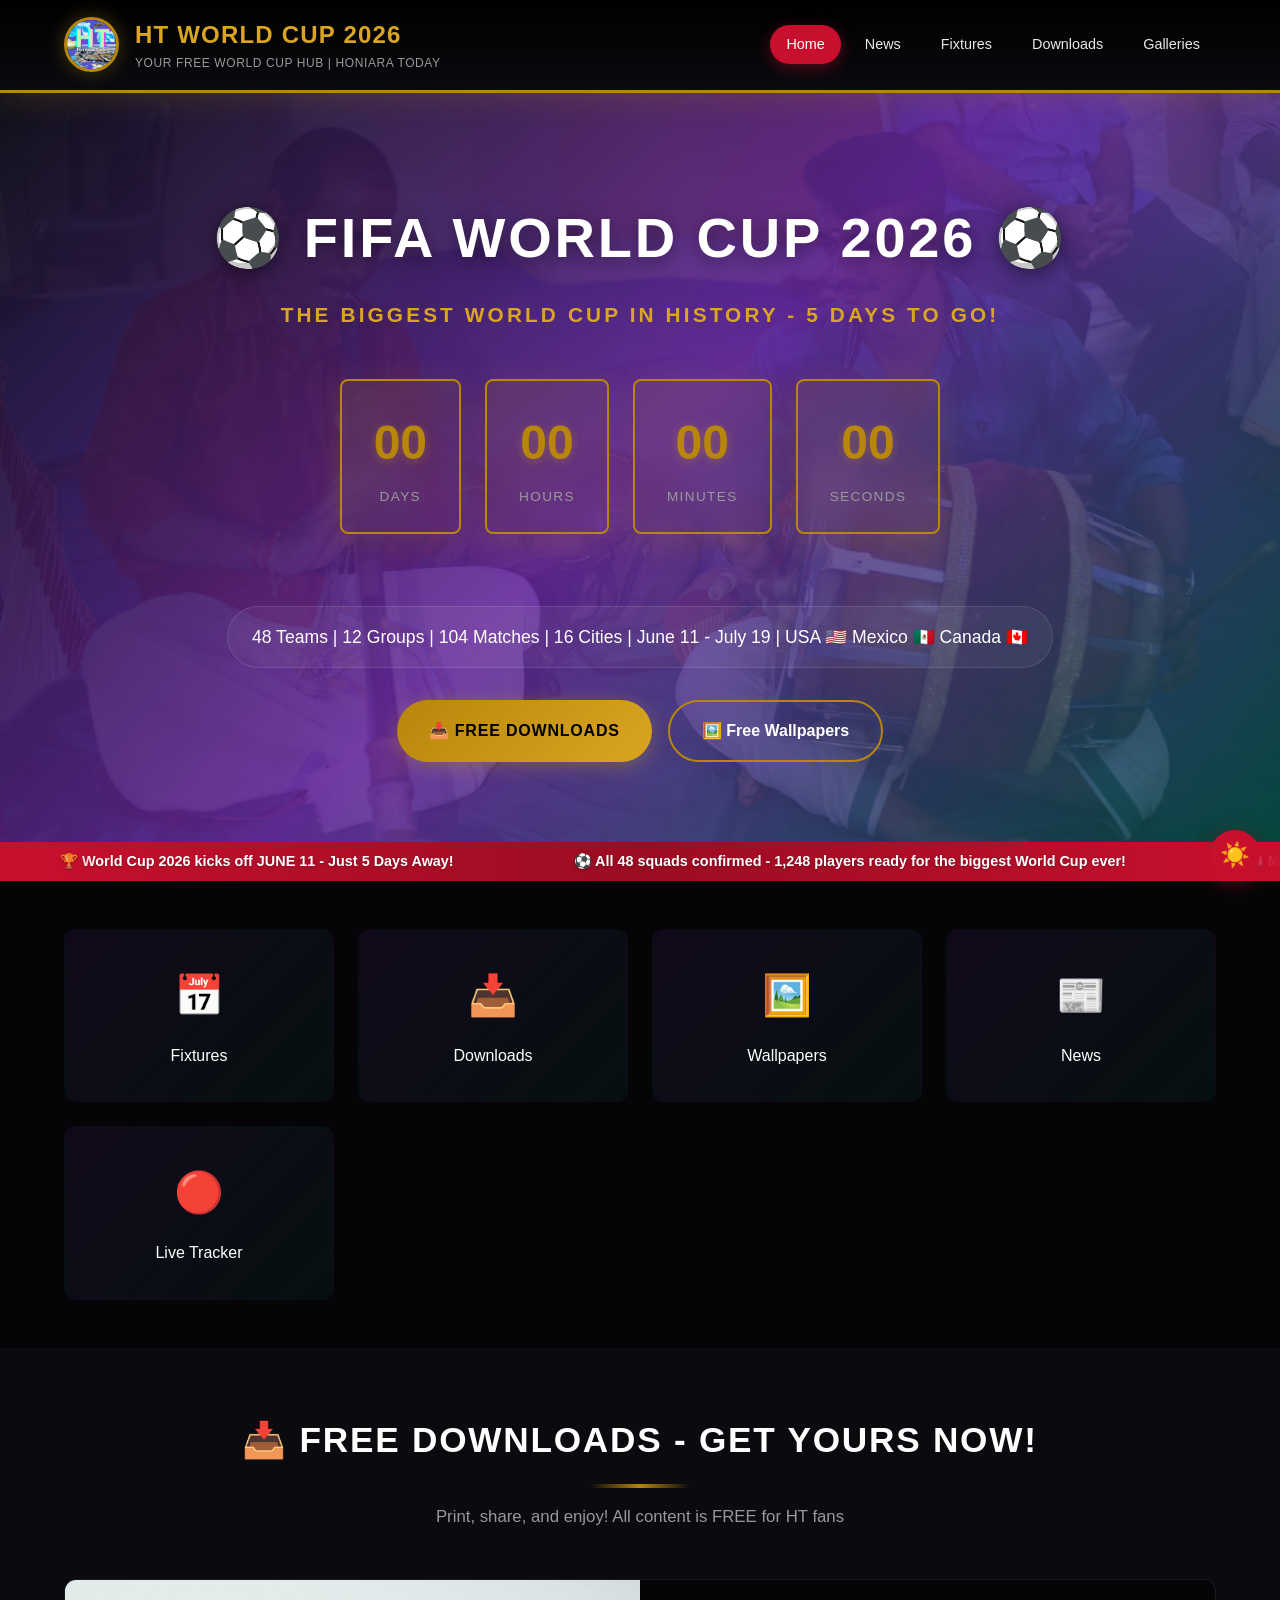
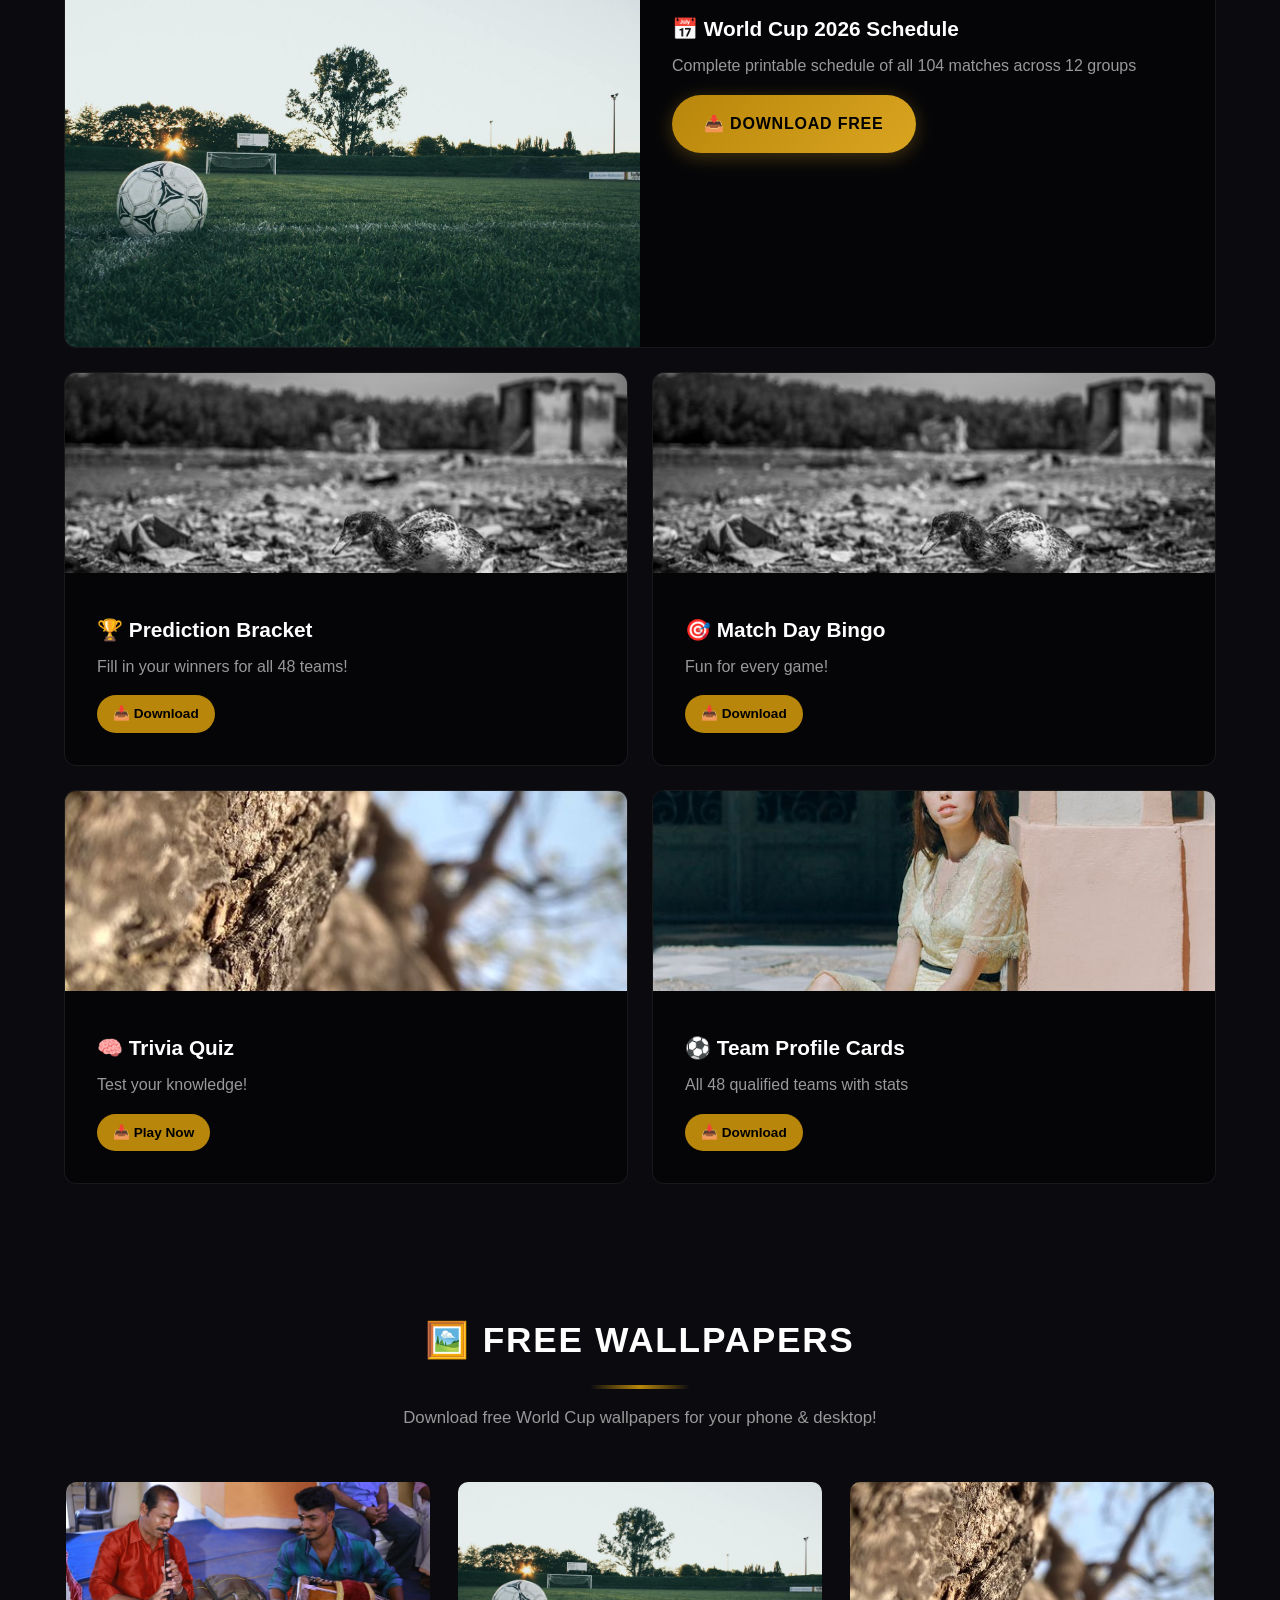
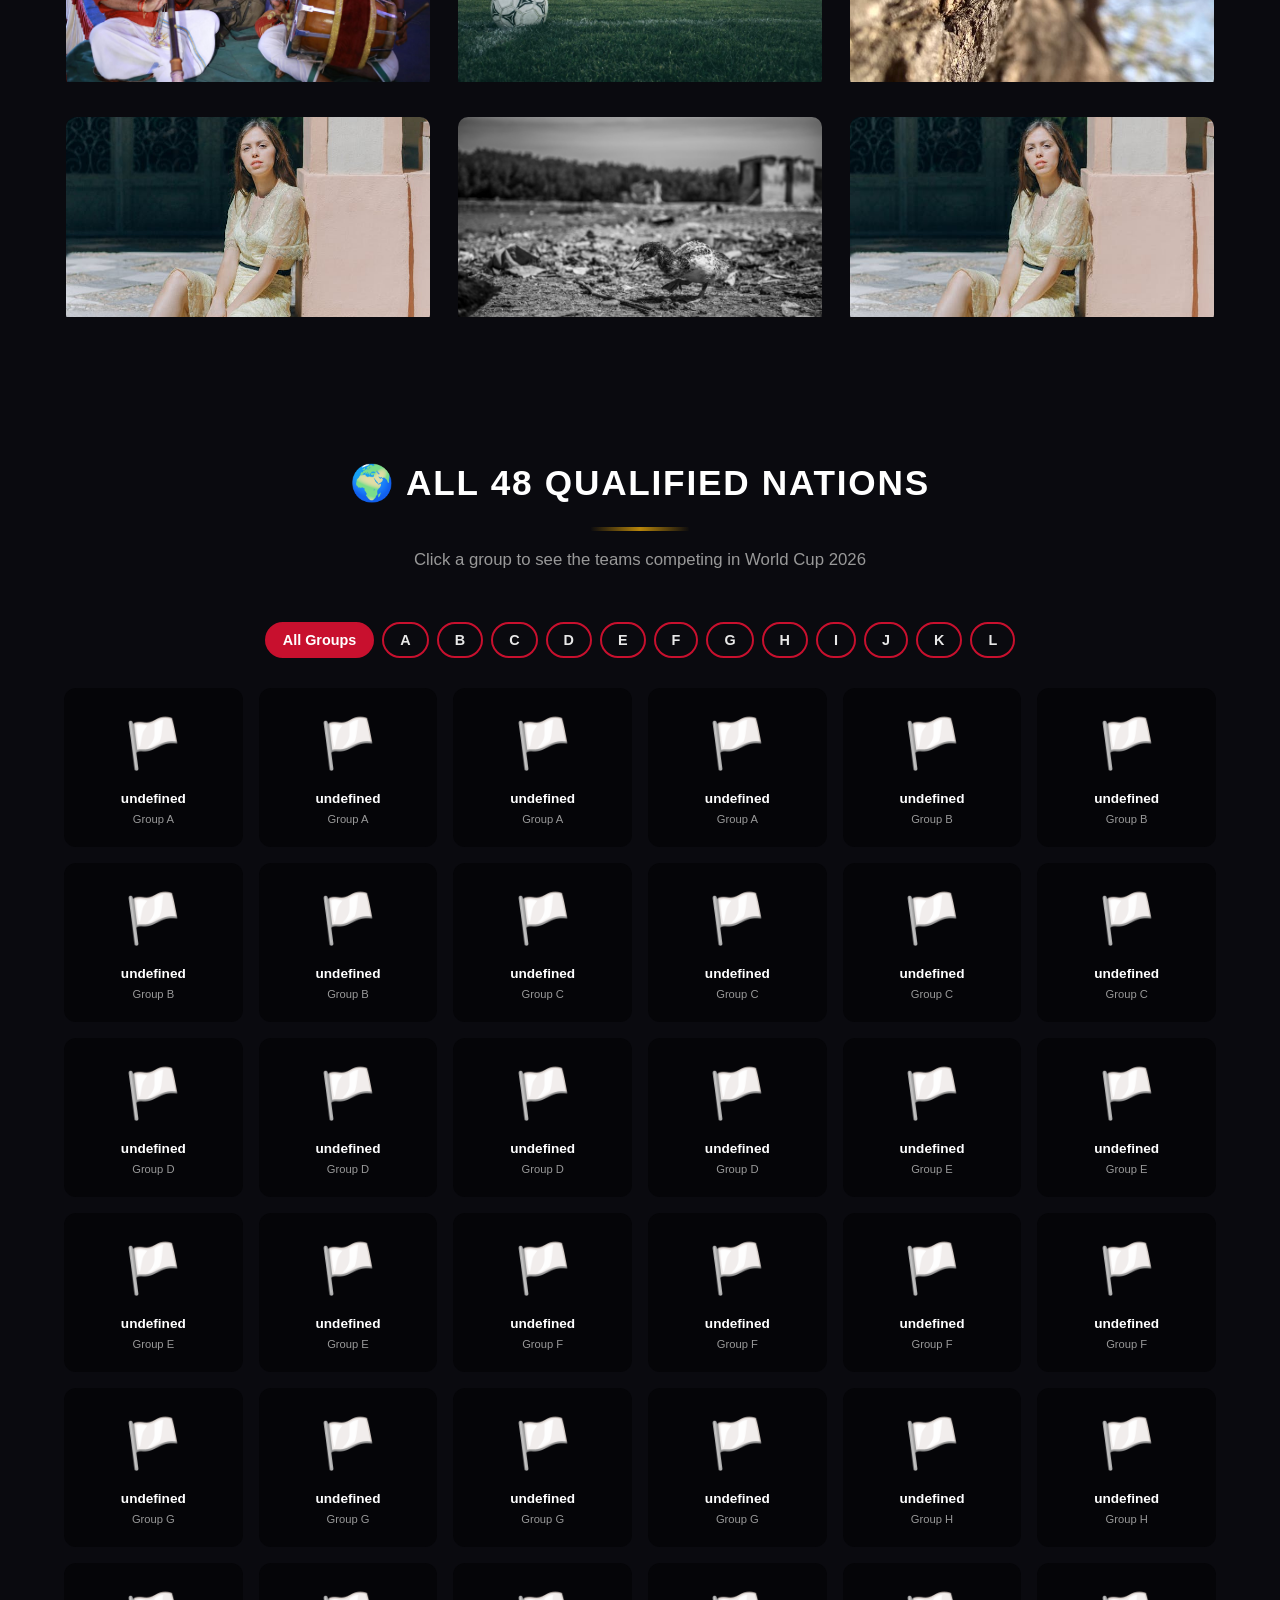
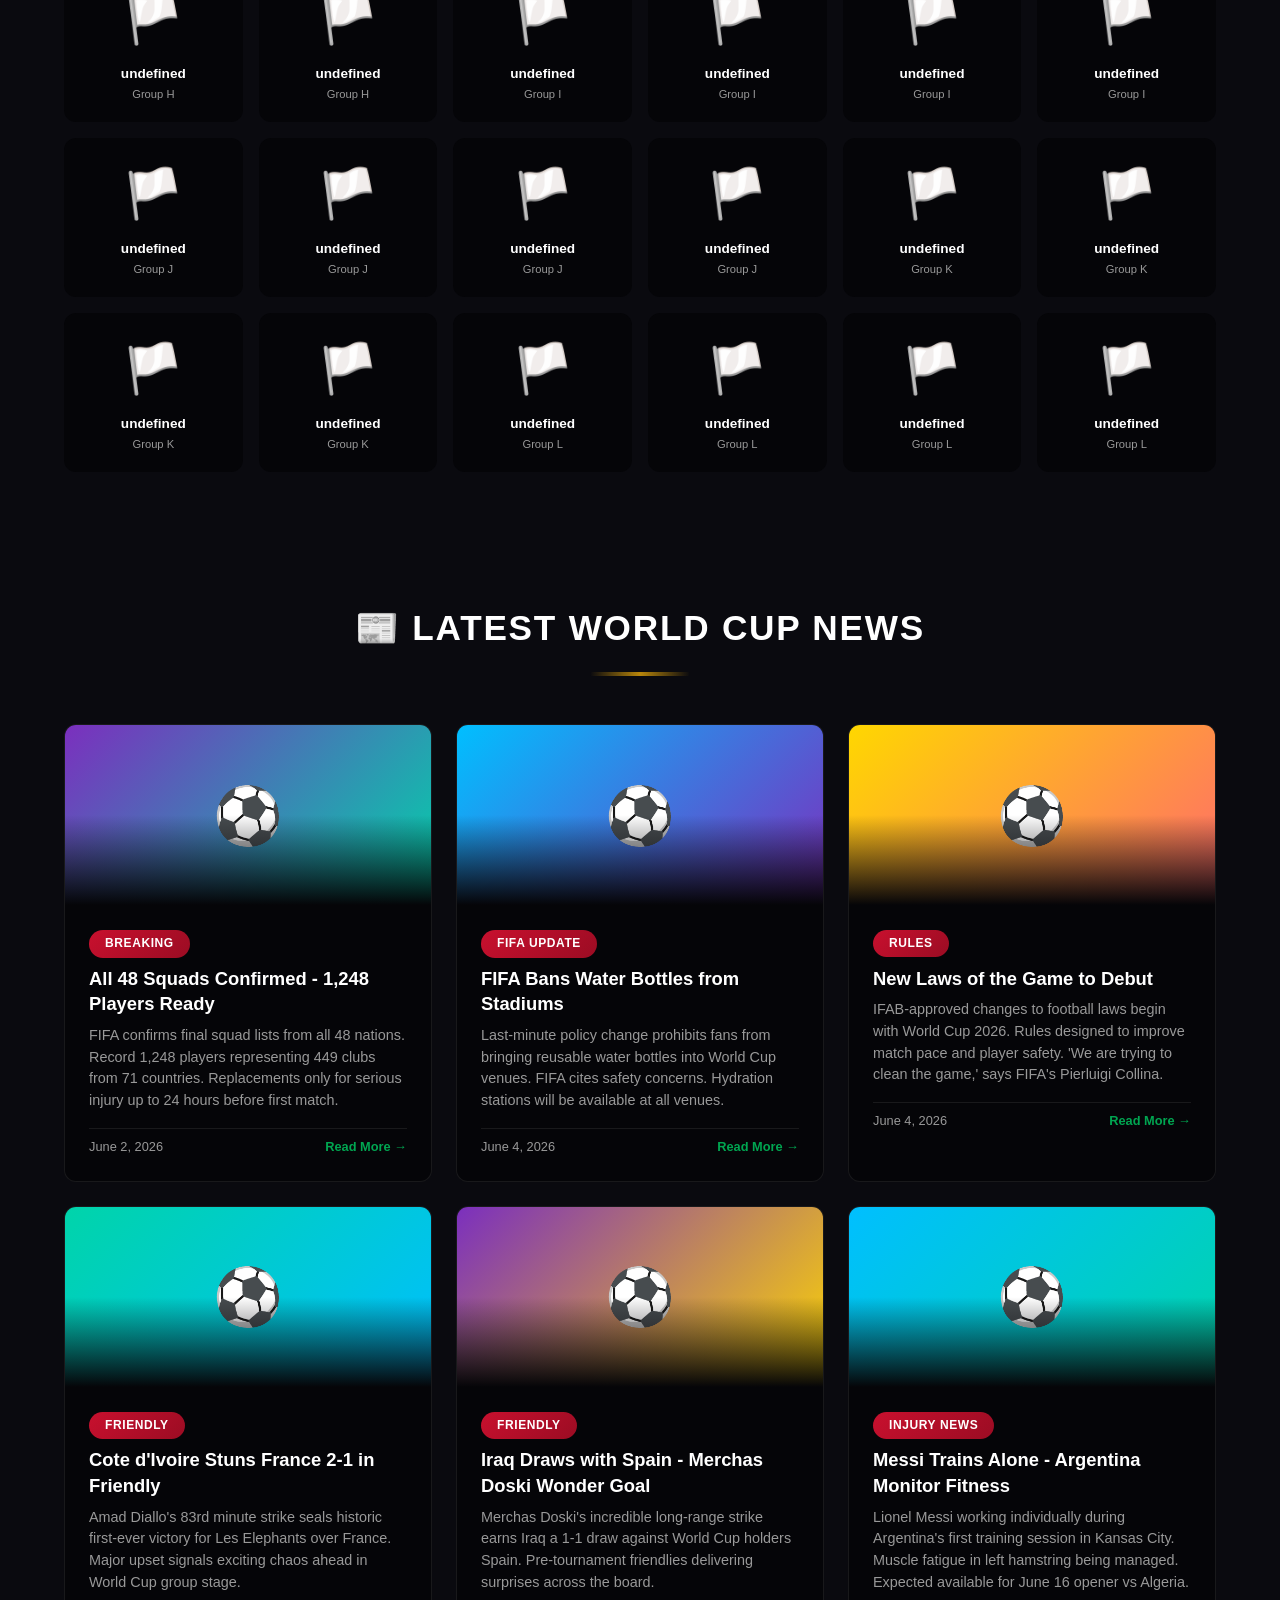
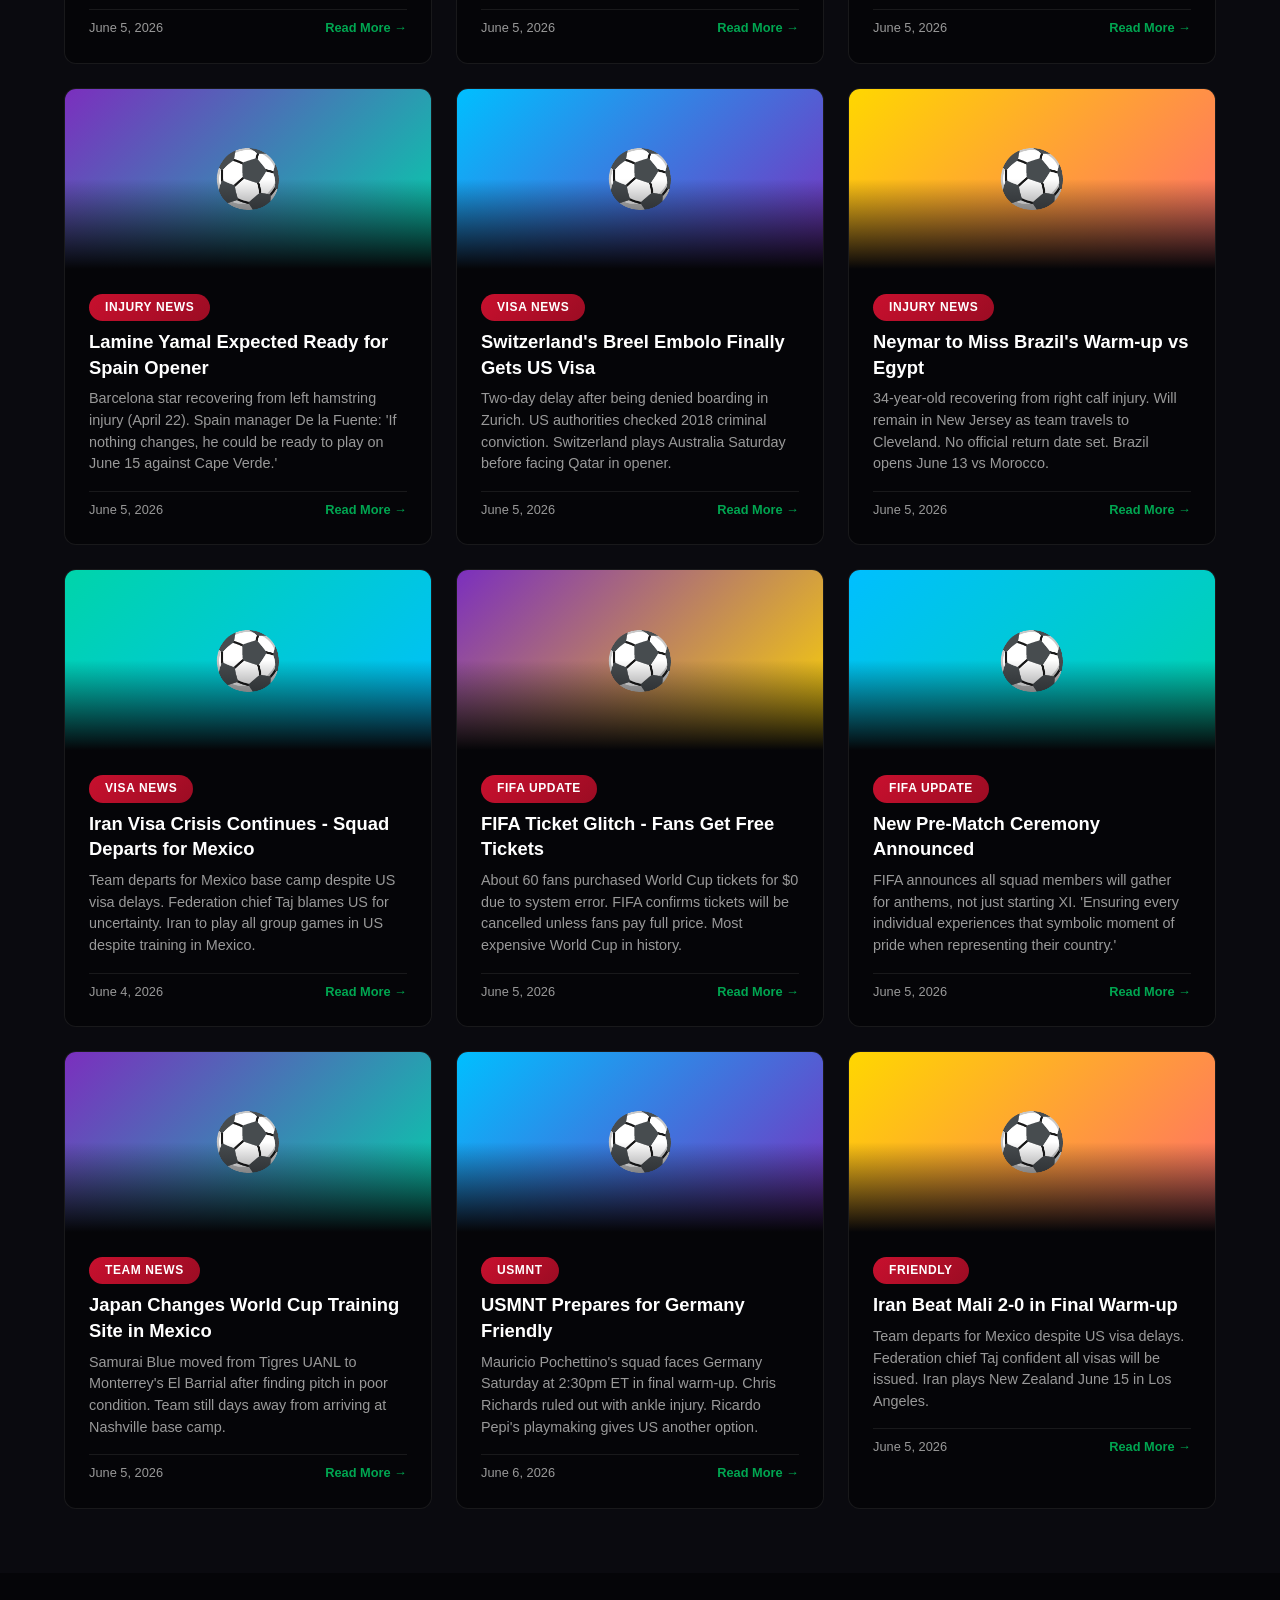
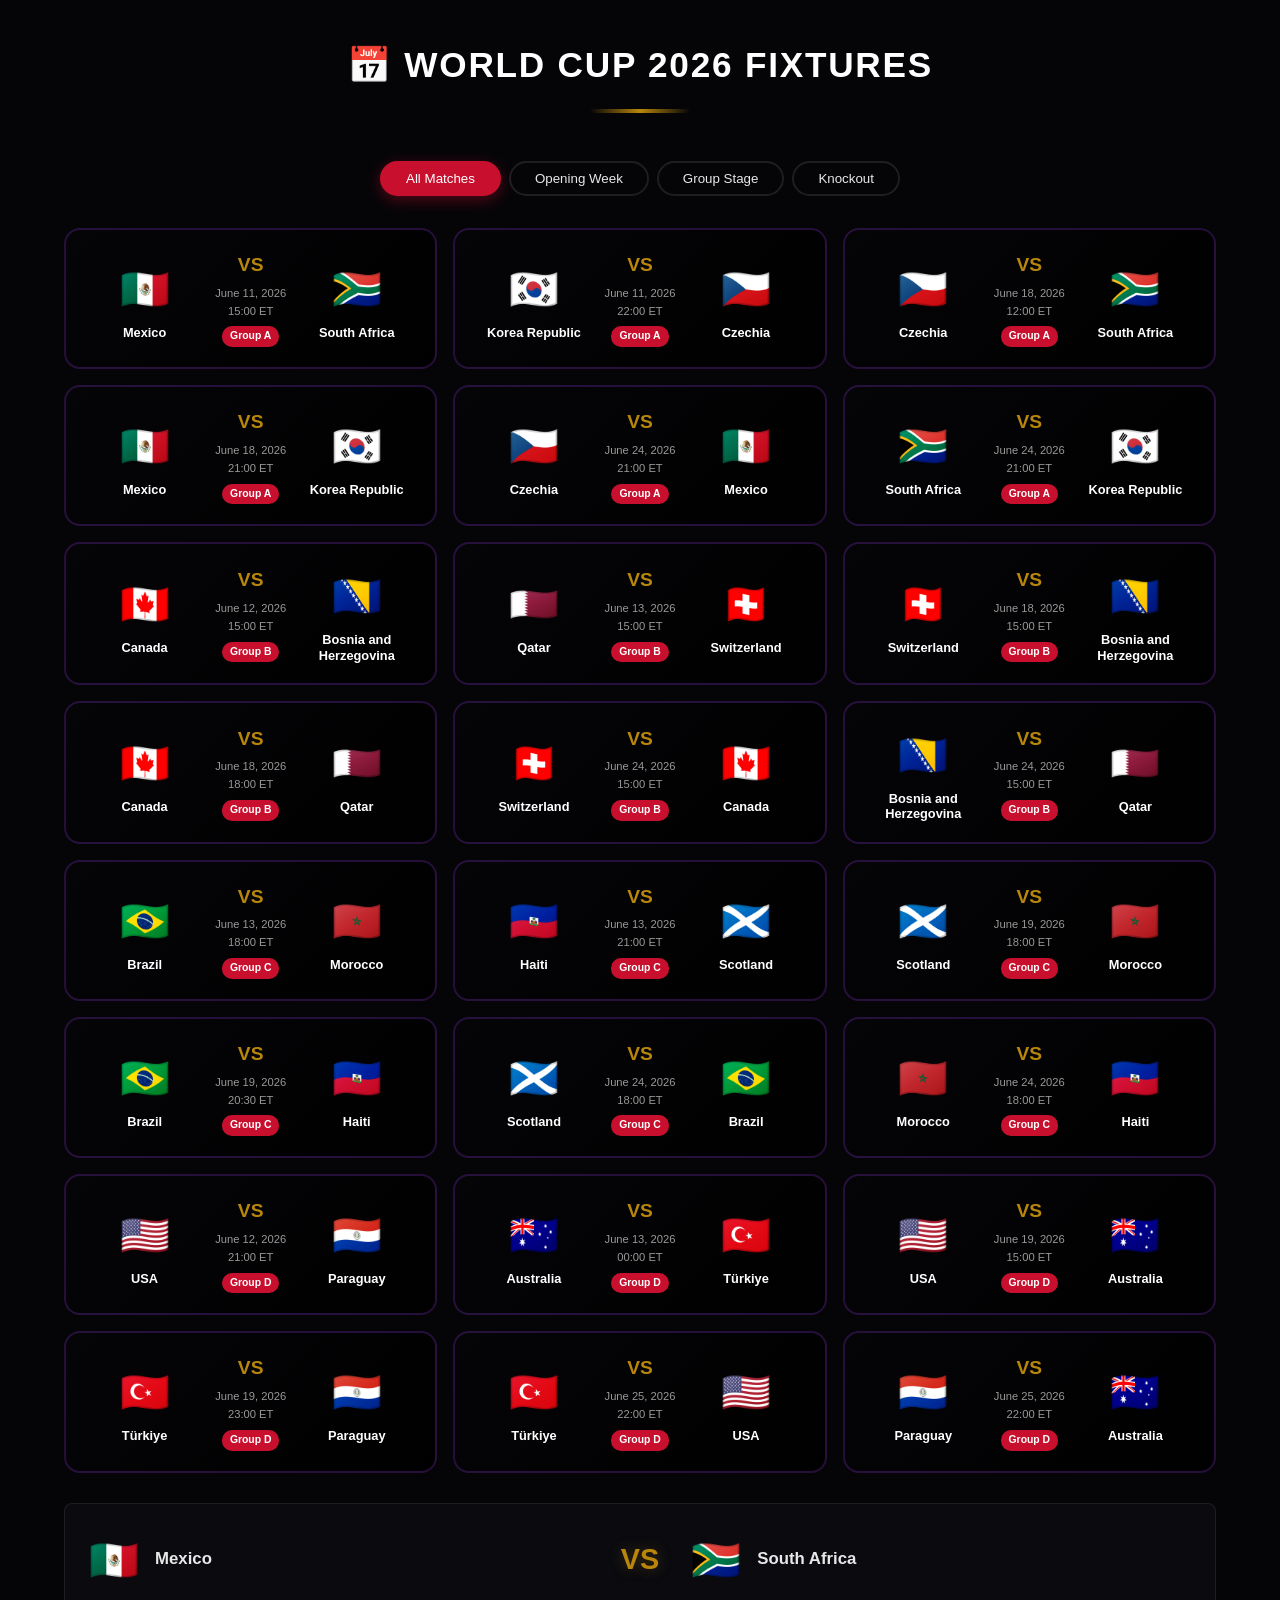
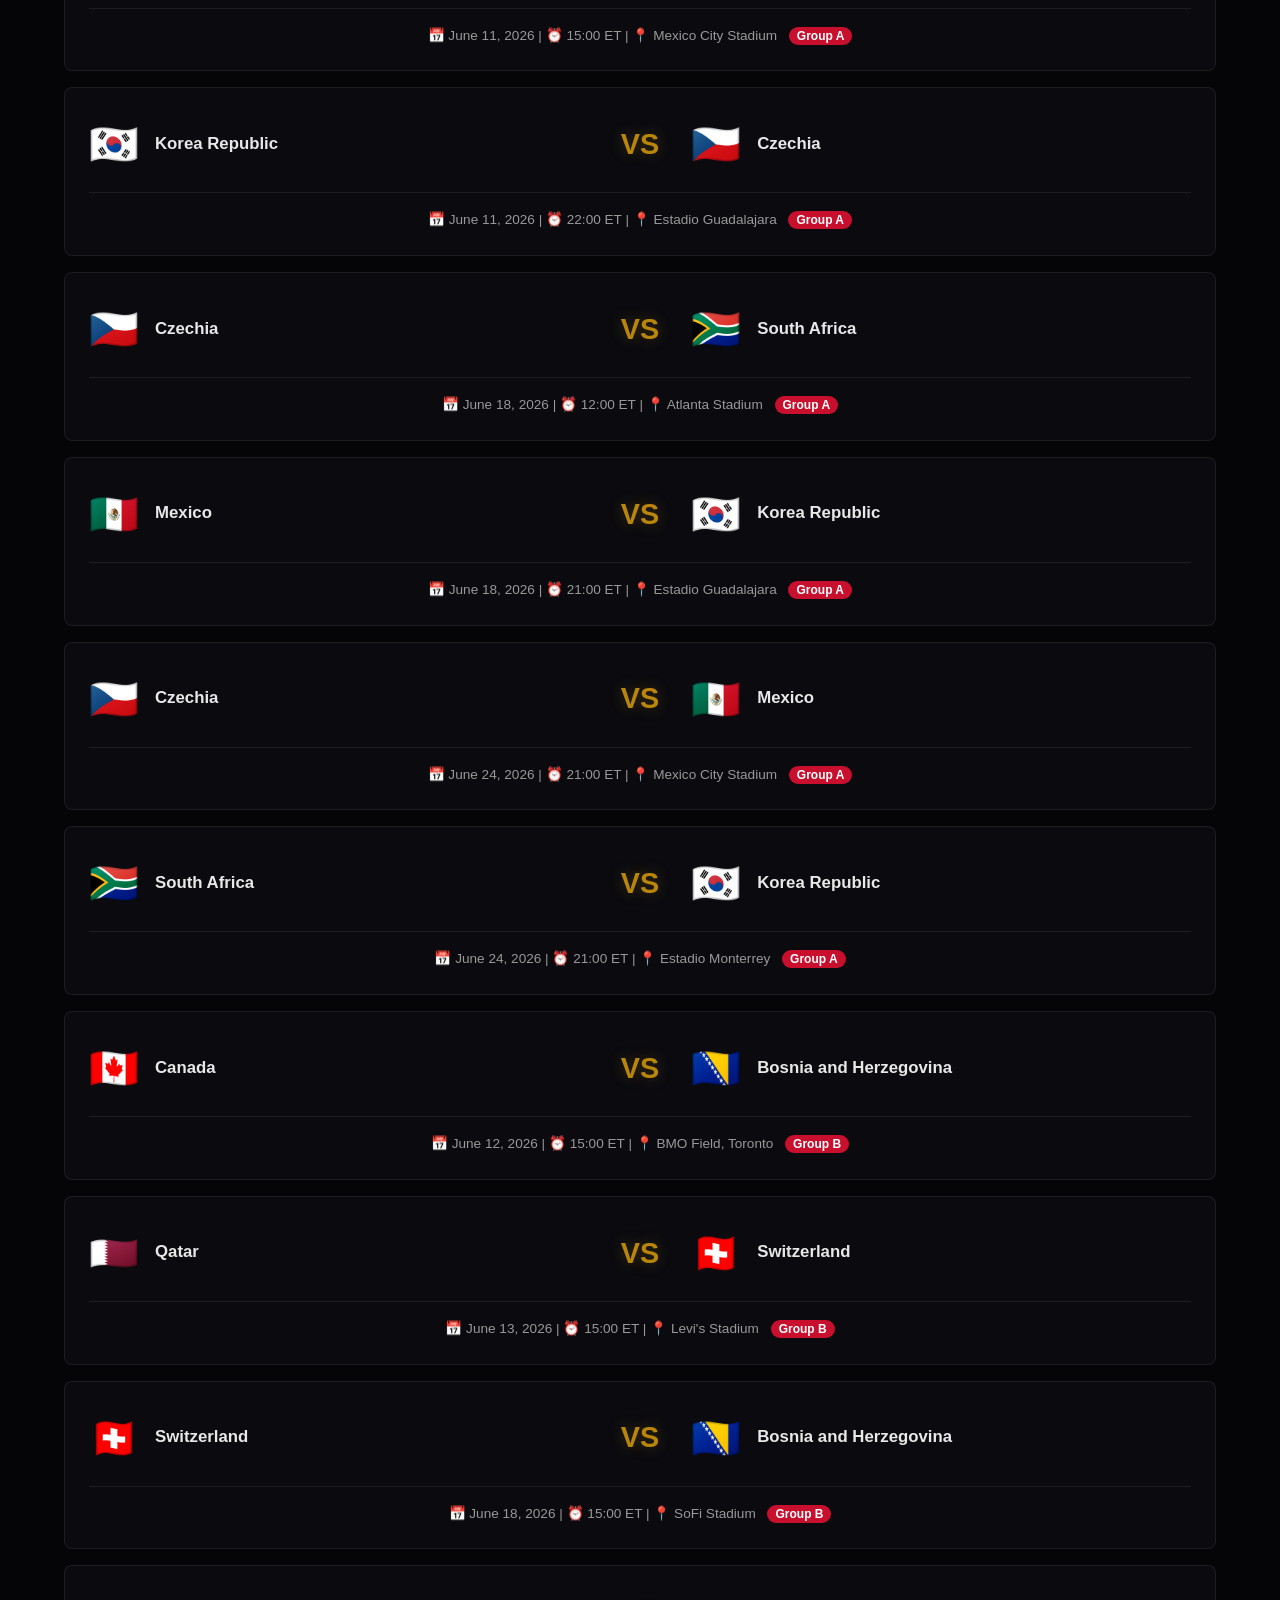
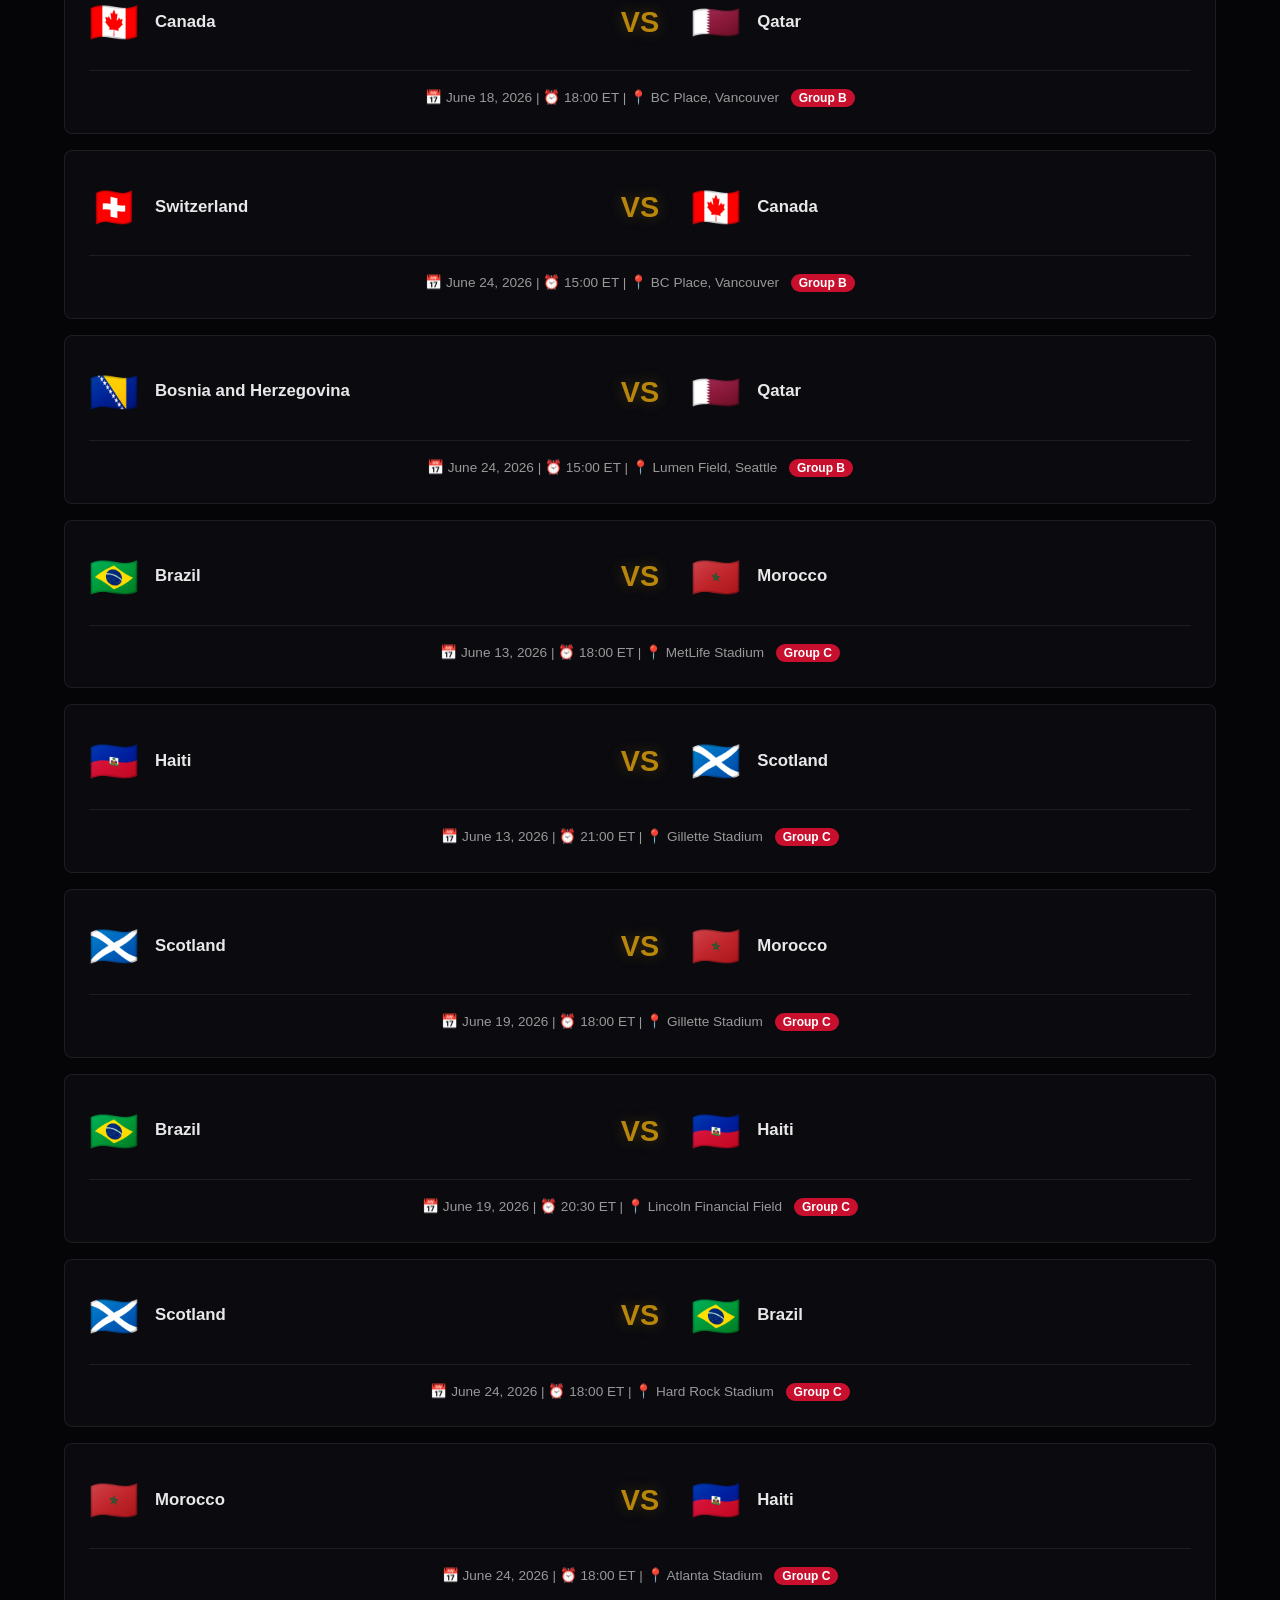
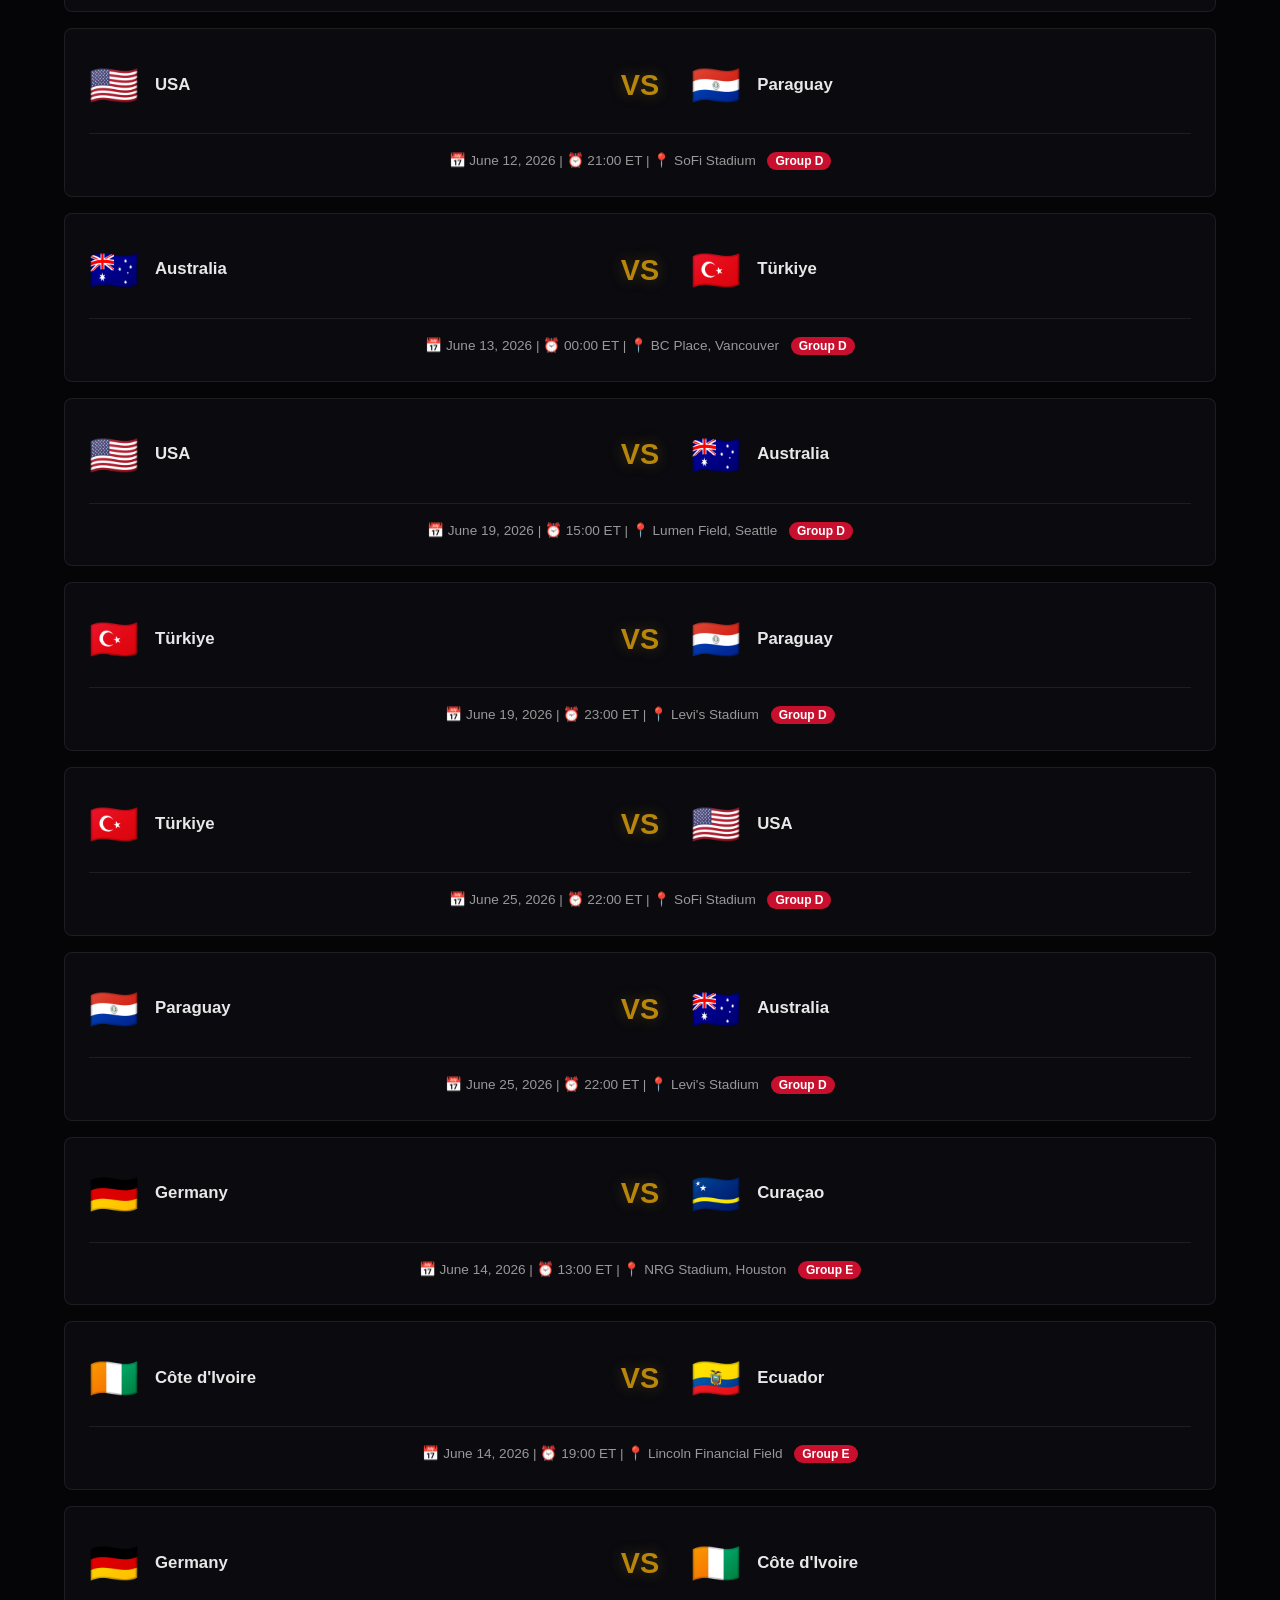
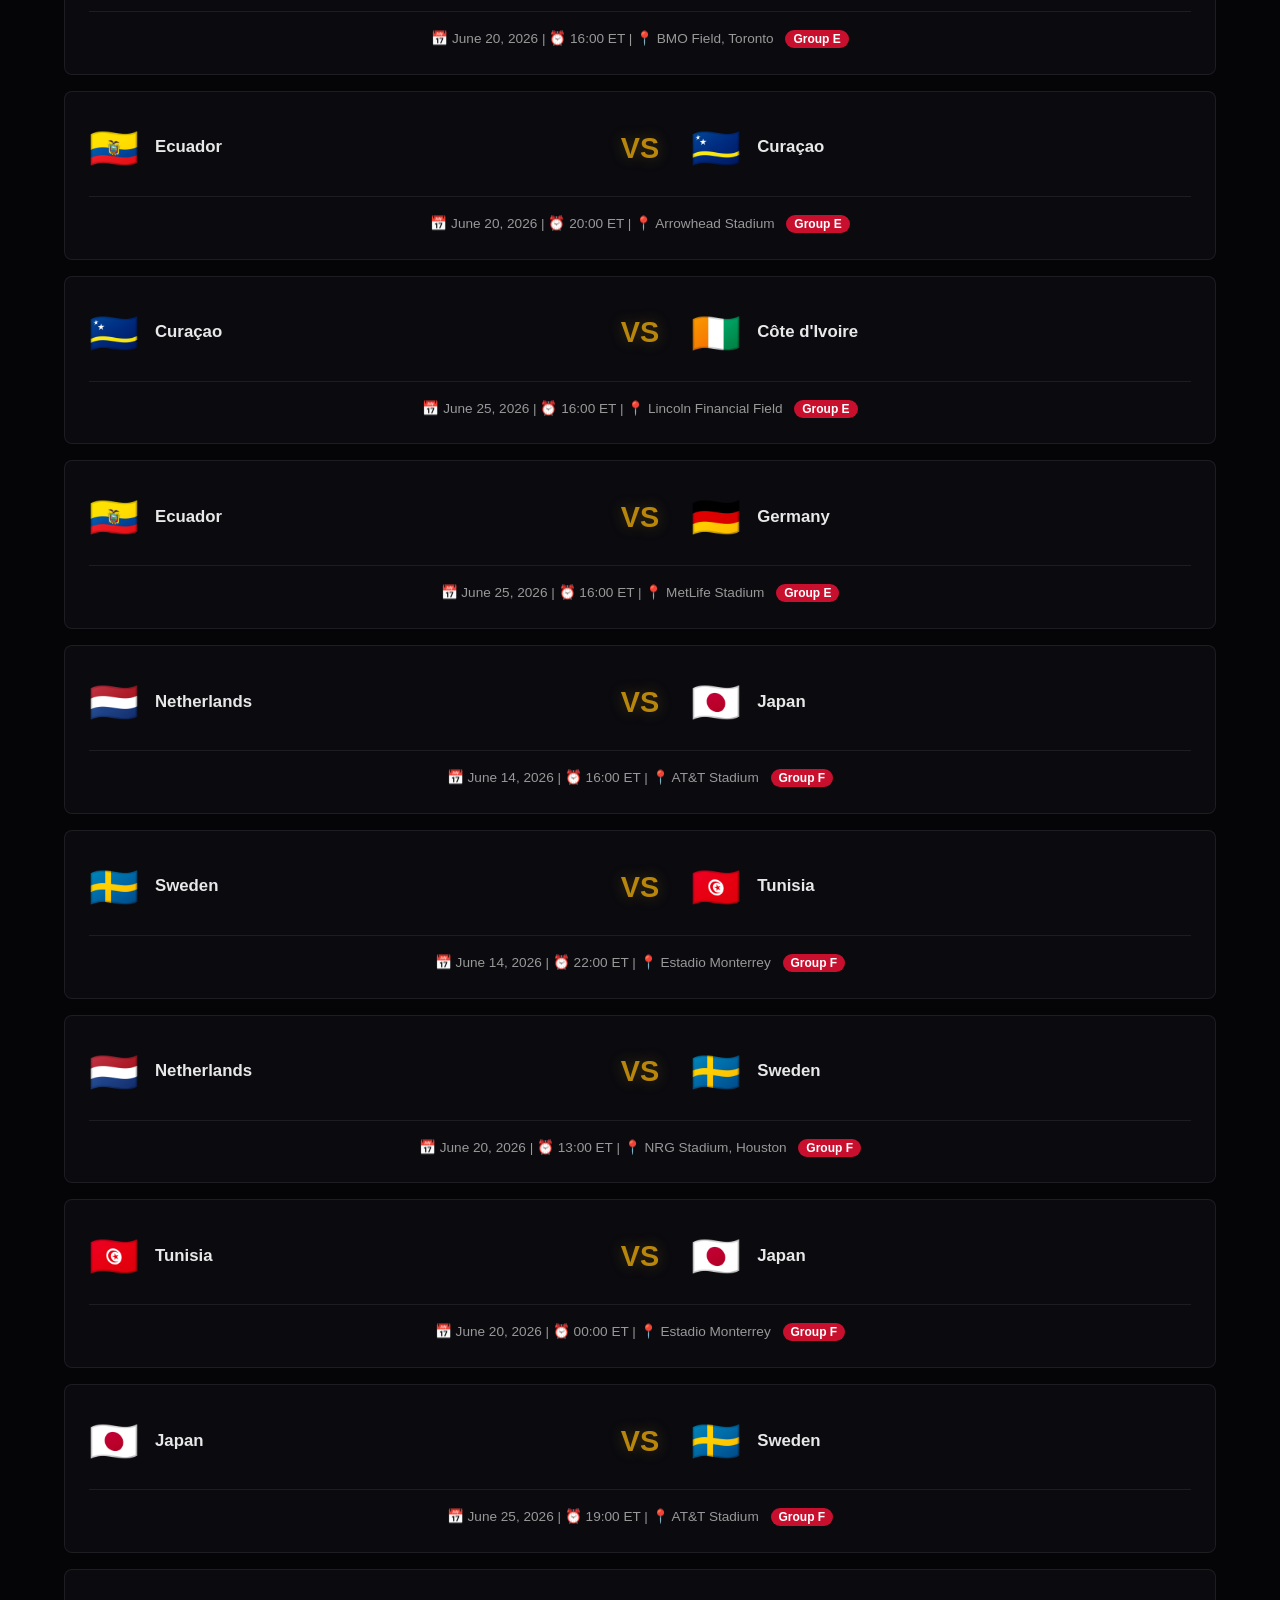
==== commit cf00e0d7: "Fix groups data structure for JS rendering, update theme-color - Fixed groups data: array -> object " ====
--- a/index.html
+++ b/index.html
@@ -34,8 +34,8 @@
     <link rel="apple-touch-icon" href="images/HT LOGO.jpg">
     
     <!-- Theme color for mobile browsers -->
-    <meta name="theme-color" content="#7B2FBE">
-    <meta name="msapplication-TileColor" content="#7B2FBE">
+    <meta name="theme-color" content="#0A0A0F">
+    <meta name="msapplication-TileColor" content="#0A0A0F">
     
     <!-- Stylesheet -->
     <link rel="stylesheet" href="css/style.css">
